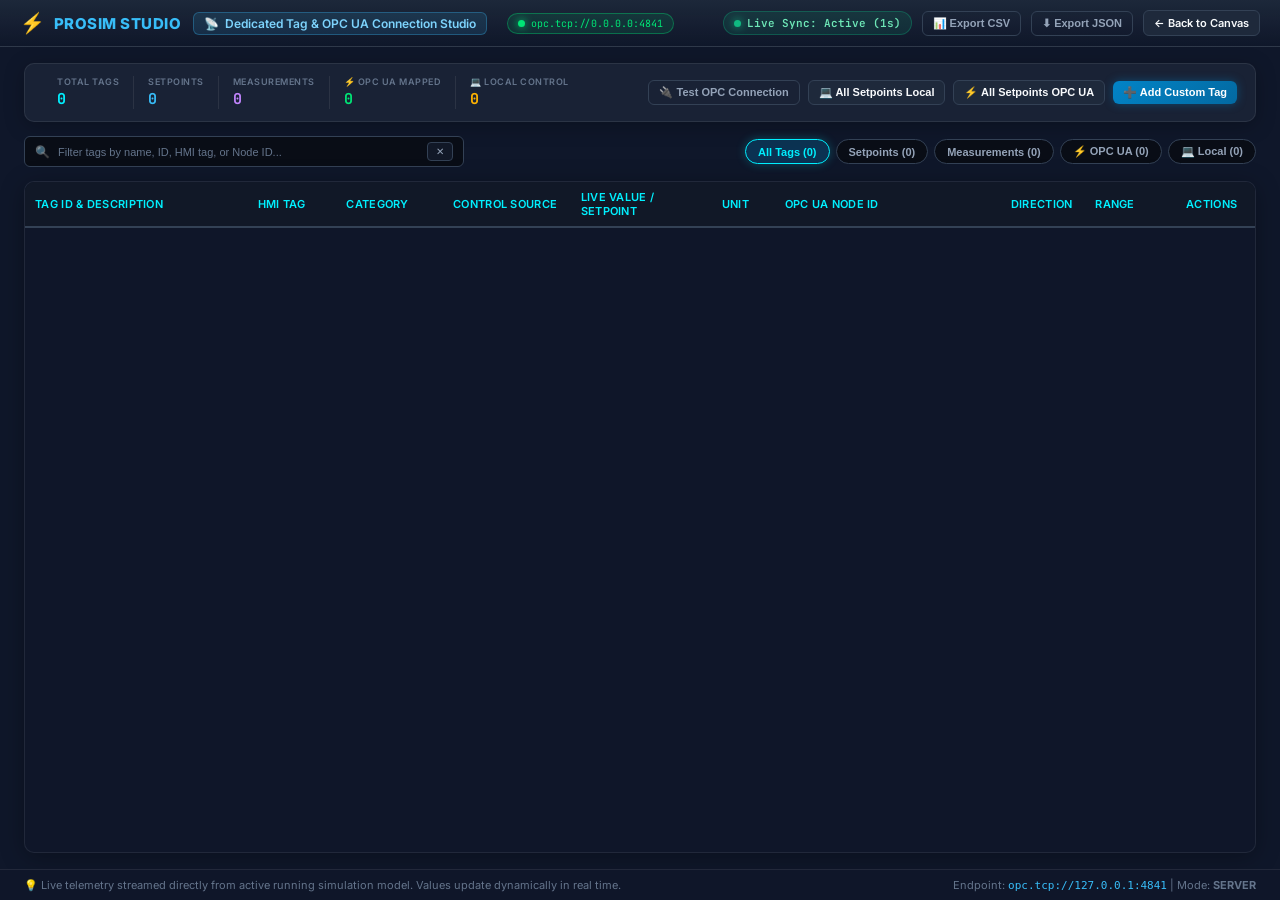
==== simulator/opc_studio.html @ 8aa6d6f8 "Add real-time telemetry sync in OPC Studio and dedicated standalone tab view" ====
<!DOCTYPE html>
<html lang="en">
<head>
  <meta charset="UTF-8">
  <meta name="viewport" content="width=device-width, initial-scale=1.0">
  <title>PROSIM STUDIO — Online Tag & OPC UA Studio</title>
  <link rel="icon" type="image/x-icon" href="favicon.ico">
  <link rel="preconnect" href="https://fonts.googleapis.com">
  <link rel="preconnect" href="https://fonts.gstatic.com" crossorigin>
  <link href="https://fonts.googleapis.com/css2?family=Inter:wght@300;400;500;600;700&family=JetBrains+Mono:wght@400;500;700&display=swap" rel="stylesheet">
  <link rel="stylesheet" href="style.css">
  <style>
    /* Standalone Studio Page Layout */
    html, body {
      margin: 0;
      padding: 0;
      width: 100%;
      height: 100%;
      background: var(--bg-main, #0F172A);
      color: var(--text-main, #E2E8F0);
      font-family: var(--font-sans, 'Inter', sans-serif);
      overflow: hidden;
      display: flex;
      flex-direction: column;
    }

    .studio-page-header {
      background: linear-gradient(180deg, rgba(30, 41, 59, 0.95), rgba(15, 23, 42, 0.9));
      backdrop-filter: blur(12px);
      border-bottom: 1px solid rgba(255, 255, 255, 0.08);
      padding: 10px 20px;
      display: flex;
      justify-content: space-between;
      align-items: center;
      flex-shrink: 0;
      z-index: 100;
    }

    .studio-brand-group {
      display: flex;
      align-items: center;
      gap: 12px;
    }

    .studio-logo {
      display: flex;
      align-items: center;
      gap: 8px;
      font-weight: 800;
      font-size: 15px;
      letter-spacing: 0.5px;
      color: #38BDF8;
    }

    .studio-title-badge {
      display: inline-flex;
      align-items: center;
      gap: 6px;
      background: rgba(56, 189, 248, 0.12);
      border: 1px solid rgba(56, 189, 248, 0.3);
      padding: 3px 10px;
      border-radius: 6px;
      font-size: 12px;
      font-weight: 600;
      color: #7DD3FC;
    }

    .studio-actions-group {
      display: flex;
      align-items: center;
      gap: 10px;
    }

    .live-indicator-pill {
      display: inline-flex;
      align-items: center;
      gap: 6px;
      background: rgba(16, 185, 129, 0.12);
      border: 1px solid rgba(16, 185, 129, 0.3);
      border-radius: 14px;
      padding: 4px 10px;
      font-size: 11px;
      color: #6EE7B7;
      font-family: var(--font-mono, monospace);
      font-weight: 600;
    }

    .live-pulse-dot {
      width: 7px;
      height: 7px;
      border-radius: 50%;
      background: #10B981;
      box-shadow: 0 0 8px #10B981;
      animation: opcDotPulse 1.8s infinite ease-in-out;
    }

    .studio-main-container {
      flex: 1;
      display: flex;
      flex-direction: column;
      padding: 16px 24px;
      gap: 14px;
      overflow: hidden;
    }

    .studio-card-strip {
      background: rgba(30, 41, 59, 0.7);
      border: 1px solid rgba(255, 255, 255, 0.08);
      border-radius: 10px;
      padding: 12px 18px;
      display: flex;
      justify-content: space-between;
      align-items: center;
      flex-wrap: wrap;
      gap: 12px;
      box-shadow: 0 4px 20px rgba(0, 0, 0, 0.25);
    }

    .studio-table-container {
      flex: 1;
      background: rgba(15, 23, 42, 0.6);
      border: 1px solid rgba(255, 255, 255, 0.08);
      border-radius: 10px;
      display: flex;
      flex-direction: column;
      overflow: hidden;
      box-shadow: 0 4px 24px rgba(0, 0, 0, 0.3);
    }

    .studio-table-scroll {
      flex: 1;
      overflow-y: auto;
      overflow-x: auto;
    }

    .studio-table-scroll table {
      width: 100%;
      border-collapse: collapse;
      text-align: left;
    }

    .studio-table-scroll th {
      position: sticky;
      top: 0;
      background: #1E293B;
      color: #94A3B8;
      font-size: 11px;
      font-weight: 600;
      text-transform: uppercase;
      letter-spacing: 0.5px;
      padding: 10px 14px;
      border-bottom: 2px solid rgba(255, 255, 255, 0.1);
      z-index: 10;
    }

    .studio-table-scroll td {
      padding: 8px 14px;
      border-bottom: 1px solid rgba(255, 255, 255, 0.05);
      font-size: 12px;
    }

    .studio-table-scroll tr:hover td {
      background: rgba(56, 189, 248, 0.04);
    }

    .studio-footer-status {
      background: rgba(15, 23, 42, 0.95);
      border-top: 1px solid rgba(255, 255, 255, 0.08);
      padding: 8px 24px;
      display: flex;
      justify-content: space-between;
      align-items: center;
      font-size: 11px;
      color: var(--text-dim, #64748B);
      flex-shrink: 0;
    }

    .btn-action-icon {
      display: inline-flex;
      align-items: center;
      gap: 5px;
      font-size: 11px;
      font-weight: 500;
      padding: 6px 12px;
      border-radius: 6px;
      cursor: pointer;
      text-decoration: none;
      transition: all 0.2s;
    }
  </style>
</head>
<body>

  <!-- TOP HEADER -->
  <header class="studio-page-header">
    <div class="studio-brand-group">
      <div class="studio-logo">
        <span style="font-size: 20px;">⚡</span> PROSIM STUDIO
      </div>
      <div class="studio-title-badge">
        <span>📡</span> Dedicated Tag &amp; OPC UA Connection Studio
      </div>
      <div class="badge-opc-status" id="opcEndpointBadge">
        <span class="status-dot-sm"></span>
        <span id="opcServerEndpointText">opc.tcp://0.0.0.0:4841</span>
      </div>
    </div>

    <div class="studio-actions-group">
      <div class="live-indicator-pill">
        <span class="live-pulse-dot"></span>
        <span id="liveSyncText">Live Sync: Active (1s)</span>
      </div>
      <button id="btnExportCsv" class="btn btn-sm btn-outline btn-action-icon" title="Export all tags and values to CSV">
        📊 Export CSV
      </button>
      <button id="btnExportJson" class="btn btn-sm btn-outline btn-action-icon" title="Export all tags configuration as JSON">
        ⬇ Export JSON
      </button>
      <a href="index.html" class="btn btn-sm btn-secondary btn-action-icon" style="color: #F8FAFC;" title="Go back to Simulation Canvas">
        ← Back to Canvas
      </a>
    </div>
  </header>

  <!-- MAIN BODY -->
  <main class="studio-main-container">
    <!-- TOP SUMMARY & QUICK CONTROLS STRIP -->
    <div class="studio-card-strip">
      <div class="tag-metrics-strip" style="flex: 1; min-width: 320px;">
        <div class="tag-metric-box">
          <span class="tm-lbl">TOTAL TAGS</span>
          <strong class="tm-val cyan" id="statTotalTags">0</strong>
        </div>
        <div class="tag-metric-box">
          <span class="tm-lbl">SETPOINTS</span>
          <strong class="tm-val blue" id="statSetpoints">0</strong>
        </div>
        <div class="tag-metric-box">
          <span class="tm-lbl">MEASUREMENTS</span>
          <strong class="tm-val purple" id="statMeasurements">0</strong>
        </div>
        <div class="tag-metric-box">
          <span class="tm-lbl">⚡ OPC UA MAPPED</span>
          <strong class="tm-val green" id="statOpcTags">0</strong>
        </div>
        <div class="tag-metric-box">
          <span class="tm-lbl">💻 LOCAL CONTROL</span>
          <strong class="tm-val amber" id="statLocalTags">0</strong>
        </div>
      </div>

      <div class="tag-topbar-actions">
        <button id="btnTestOpc" class="btn btn-sm btn-outline" title="Ping & Test OPC UA Server Availability">🔌 Test OPC Connection</button>
        <button id="btnSetAllLocal" class="btn btn-sm btn-secondary" title="Switch all setpoints to Local operator control">💻 All Setpoints Local</button>
        <button id="btnSetAllOpc" class="btn btn-sm btn-secondary" title="Switch all setpoints to external OPC UA control">⚡ All Setpoints OPC UA</button>
        <button id="btnOpenAddTag" class="btn btn-sm btn-primary" title="Define a new measurement or setpoint tag">➕ Add Custom Tag</button>
      </div>
    </div>

    <!-- SEARCH AND FILTER TOOLBAR -->
    <div class="tag-filter-toolbar">
      <div class="search-box">
        <span class="search-icon">🔍</span>
        <input type="text" id="tagSearchInput" placeholder="Filter tags by name, ID, HMI tag, or Node ID..." autocomplete="off">
        <button id="btnClearSearch" class="btn-micro" title="Clear Search">✕</button>
      </div>

      <div class="filter-tab-buttons">
        <button class="filter-pill active" data-filter="all">All Tags (<span id="cntFilterAll">0</span>)</button>
        <button class="filter-pill" data-filter="setpoint">Setpoints (<span id="cntFilterSP">0</span>)</button>
        <button class="filter-pill" data-filter="measurement">Measurements (<span id="cntFilterPV">0</span>)</button>
        <button class="filter-pill" data-filter="opc_ua">⚡ OPC UA (<span id="cntFilterOpc">0</span>)</button>
        <button class="filter-pill" data-filter="local">💻 Local (<span id="cntFilterLocal">0</span>)</button>
      </div>
    </div>

    <!-- CONNECTION NOTIFICATION / TEST RESULT BANNER -->
    <div class="opc-test-banner" id="opcTestBanner" style="display: none;">
      <span id="opcTestBannerIcon">ℹ</span>
      <span id="opcTestBannerText">Testing OPC UA Server...</span>
      <button id="btnCloseTestBanner" class="banner-close">✕</button>
    </div>

    <!-- TAGS DATA TABLE -->
    <div class="studio-table-container">
      <div class="studio-table-scroll">
        <table class="tag-grid-table">
          <thead>
            <tr>
              <th style="width: 240px;">Tag ID &amp; Description</th>
              <th style="width: 95px;">HMI Tag</th>
              <th style="width: 110px;">Category</th>
              <th style="width: 135px;">Control Source</th>
              <th style="width: 150px;">Live Value / Setpoint</th>
              <th style="width: 65px;">Unit</th>
              <th style="width: 250px;">OPC UA Node ID</th>
              <th style="width: 85px;">Direction</th>
              <th style="width: 95px;">Range</th>
              <th style="width: 80px;">Actions</th>
            </tr>
          </thead>
          <tbody id="tagGridTableBody">
            <!-- Dynamically populated rows -->
          </tbody>
        </table>
      </div>
    </div>
  </main>

  <!-- FOOTER STATUS BAR -->
  <footer class="studio-footer-status">
    <div>
      💡 <span>Live telemetry streamed directly from active running simulation model. Values update dynamically in real time.</span>
    </div>
    <div id="footerMeta">
      Endpoint: <code style="color: #38BDF8;">opc.tcp://127.0.0.1:4841</code> | Mode: <strong>SERVER</strong>
    </div>
  </footer>

  <!-- MODAL: ADD / EDIT CUSTOM TAG -->
  <div class="modal-backdrop" id="customTagModal" style="z-index: 1010;">
    <div class="modal-dialog tag-modal-dialog">
      <div class="modal-header">
        <div class="modal-title-with-badge">
          <h3 id="customTagModalTitle">➕ Add Custom Process Tag</h3>
          <span class="badge" id="customTagBadge">Dynamic Tag Definition</span>
        </div>
        <button class="modal-close" id="btnCloseCustomTagModal">×</button>
      </div>

      <div class="modal-body tag-modal-body">
        <form id="formCustomTag" onsubmit="return false;">
          <div class="cfg-form-grid">
            <div class="cfg-field">
              <label>Tag ID: *</label>
              <input type="text" id="tagEditId" placeholder="e.g. K3_TertiaryAir_T" required>
              <span class="cfg-field-hint">Unique internal identifier for the variable</span>
            </div>

            <div class="cfg-field">
              <label>Display Name / Description: *</label>
              <input type="text" id="tagEditName" placeholder="e.g. Tertiary Air Duct Temperature" required>
              <span class="cfg-field-hint">Human-readable description</span>
            </div>

            <div class="cfg-field">
              <label>HMI Tag / DCS Name:</label>
              <input type="text" id="tagEditHmi" placeholder="e.g. K3T04">
              <span class="cfg-field-hint">Industrial DCS / SCADA reference tag</span>
            </div>

            <div class="cfg-field">
              <label>Category: *</label>
              <select id="tagEditCategory">
                <option value="setpoint">🎯 Setpoint (Manipulated / RW)</option>
                <option value="measurement" selected>📊 Process Measurement (PV / RO)</option>
              </select>
            </div>

            <div class="cfg-field">
              <label>Initial Control Source: *</label>
              <select id="tagEditSource">
                <option value="opc_ua" selected>⚡ OPC UA (Server Node / External)</option>
                <option value="local">💻 Local (Internal Simulation)</option>
              </select>
            </div>

            <div class="cfg-field">
              <label>OPC UA Node ID: *</label>
              <input type="text" id="tagEditNodeId" placeholder="ns=2;s=Kiln3.Telemetry.TertiaryAir_T" required>
              <span class="cfg-field-hint">Full OPC UA Browse / Node Identifier</span>
            </div>

            <div class="cfg-field">
              <label>OPC Direction: *</label>
              <select id="tagEditDirection">
                <option value="read">READ (Optimizer reads from Simulator)</option>
                <option value="write">WRITE (Optimizer writes setpoint to Simulator)</option>
              </select>
            </div>

            <div class="cfg-field">
              <label>Engineering Unit:</label>
              <input type="text" id="tagEditUnit" placeholder="e.g. °C, t/h, mbar, %">
            </div>

            <div class="cfg-field">
              <label>Minimum Value (Min):</label>
              <input type="number" step="any" id="tagEditMin" placeholder="Optional minimum">
            </div>

            <div class="cfg-field">
              <label>Maximum Value (Max):</label>
              <input type="number" step="any" id="tagEditMax" placeholder="Optional maximum">
            </div>

            <div class="cfg-field">
              <label>Default Value:</label>
              <input type="number" step="any" id="tagEditDef" placeholder="e.g. 0.0">
            </div>
          </div>
        </form>

        <div id="customTagStatusMsg" class="cfg-status-message"></div>
      </div>

      <div class="modal-footer">
        <button id="btnCancelCustomTag" class="btn btn-secondary">Cancel</button>
        <button id="btnSaveCustomTag" class="btn btn-primary">Save Tag Definition</button>
      </div>
    </div>
  </div>

  <script src="opc_studio.js"></script>
</body>
</html>
---- simulator/style.css ----
/* =====================================================================
   KILN 3 DYNAMIC SIMULATOR — INDUSTRIAL DCS/SCADA DESIGN SYSTEM
   Curated palette, dark glassmorphism, glowing telemetry, micro-animations
   ===================================================================== */

:root {
  --bg-primary: #0A0E17;
  --bg-surface: #111827;
  --bg-surface-elevated: #1E293B;
  --bg-card: #0F172A;
  --border-subtle: #1E293B;
  --border-accent: #334155;
  --text-main: #F8FAFC;
  --text-muted: #94A3B8;
  --text-dim: #64748B;

  /* Industrial Glow Accents */
  --cyan-glow: #00F0FF;
  --cyan-subtle: rgba(0, 240, 255, 0.15);
  --green-glow: #00E676;
  --green-subtle: rgba(0, 230, 118, 0.15);
  --amber-glow: #FFB300;
  --amber-subtle: rgba(255, 179, 0, 0.15);
  --red-glow: #FF3366;
  --red-subtle: rgba(255, 51, 102, 0.15);
  --orange-glow: #FF7043;
  --purple-glow: #A855F7;

  /* Typography */
  --font-ui: 'Inter', -apple-system, BlinkMacSystemFont, sans-serif;
  --font-display: 'Outfit', sans-serif;
  --font-mono: 'JetBrains Mono', monospace;

  /* Shadows */
  --shadow-sm: 0 2px 6px rgba(0, 0, 0, 0.4);
  --shadow-md: 0 4px 16px rgba(0, 0, 0, 0.6);
  --shadow-glow-cyan: 0 0 15px rgba(0, 240, 255, 0.3);
  --shadow-glow-red: 0 0 15px rgba(255, 51, 102, 0.3);
}

* {
  box-sizing: border-box;
  margin: 0;
  padding: 0;
}

body {
  background-color: var(--bg-primary);
  color: var(--text-main);
  font-family: var(--font-ui);
  height: 100vh;
  overflow: hidden;
  display: flex;
  flex-direction: column;
}

/* ================= TOP NAVIGATION / METRICS HEADER ================= */
.top-nav {
  height: 64px;
  background: linear-gradient(180deg, #131B2E 0%, #0F172A 100%);
  border-bottom: 1px solid var(--border-accent);
  display: flex;
  align-items: center;
  justify-content: space-between;
  padding: 0 16px;
  gap: 16px;
  z-index: 100;
  box-shadow: 0 4px 20px rgba(0,0,0,0.5);
}

.nav-left {
  display: flex;
  align-items: center;
  gap: 16px;
  min-width: 280px;
}

.plant-logo {
  display: flex;
  align-items: center;
  gap: 10px;
}

.logo-icon {
  font-size: 26px;
  filter: drop-shadow(0 0 8px #FF5722);
}

.logo-text {
  display: flex;
  flex-direction: column;
}

.logo-text .brand {
  font-family: var(--font-display);
  font-size: 16px;
  font-weight: 700;
  letter-spacing: 1px;
  color: #FFF;
  text-shadow: 0 0 10px rgba(255,255,255,0.2);
}

.logo-text .subbrand {
  font-size: 10px;
  color: var(--cyan-glow);
  font-family: var(--font-mono);
}

.status-pill {
  display: flex;
  align-items: center;
  gap: 6px;
  padding: 4px 10px;
  border-radius: 999px;
  font-size: 11px;
  font-weight: 600;
  font-family: var(--font-mono);
  letter-spacing: 0.5px;
}

.status-pill.ready {
  background: rgba(56, 189, 248, 0.12);
  color: #38BDF8;
  border: 1px solid rgba(56, 189, 248, 0.35);
}

.status-pill.running {
  background: rgba(0, 230, 118, 0.15);
  color: var(--green-glow);
  border: 1px solid rgba(0, 230, 118, 0.4);
}

.status-pill.paused {
  background: rgba(255, 179, 0, 0.15);
  color: var(--amber-glow);
  border: 1px solid rgba(255, 179, 0, 0.4);
}

.status-pill.stopped {
  background: rgba(239, 68, 68, 0.15);
  color: var(--red-glow);
  border: 1px solid rgba(239, 68, 68, 0.4);
}

.status-pill.opc-pill {
  cursor: pointer;
  transition: all 0.2s ease;
  background: rgba(30, 41, 59, 0.6);
  color: #94A3B8;
  border: 1px solid #475569;
}

.status-pill.opc-pill.active {
  background: rgba(16, 185, 129, 0.15);
  color: #34D399;
  border: 1px solid rgba(16, 185, 129, 0.4);
}

.status-pill.opc-pill.standby {
  background: rgba(56, 189, 248, 0.12);
  color: #38BDF8;
  border: 1px solid rgba(56, 189, 248, 0.3);
}

.status-pill.opc-pill.offline {
  background: rgba(239, 68, 68, 0.15);
  color: #F87171;
  border: 1px solid rgba(239, 68, 68, 0.3);
}

.status-dot {
  width: 7px;
  height: 7px;
  border-radius: 50%;
  background-color: currentColor;
  box-shadow: 0 0 8px currentColor;
  animation: pulse 1.5s infinite;
}

@keyframes pulse {
  0%, 100% { opacity: 1; transform: scale(1); }
  50% { opacity: 0.4; transform: scale(0.8); }
}

/* Global KPI Ribbon */
.kpi-ribbon {
  display: flex;
  align-items: center;
  gap: 14px;
  background: rgba(15, 23, 42, 0.7);
  padding: 6px 14px;
  border-radius: 8px;
  border: 1px solid var(--border-subtle);
}

.kpi-item {
  display: flex;
  flex-direction: column;
  align-items: center;
}

.kpi-label {
  font-size: 9px;
  font-weight: 600;
  color: var(--text-dim);
  letter-spacing: 0.5px;
}

.kpi-value {
  font-family: var(--font-mono);
  font-size: 17px;
  font-weight: 700;
  color: var(--text-main);
}

.kpi-unit {
  font-size: 9px;
  color: var(--text-muted);
}

.kpi-divider {
  width: 1px;
  height: 26px;
  background: var(--border-subtle);
}

.cyan { color: var(--cyan-glow); }
.green { color: var(--green-glow); }
.amber { color: var(--amber-glow); }
.red { color: var(--red-glow); }

/* Navigation Right Controls */
.nav-right {
  display: flex;
  align-items: center;
  gap: 12px;
}

.sim-clock {
  display: flex;
  align-items: center;
  gap: 6px;
  background: #000;
  border: 1px solid var(--border-subtle);
  padding: 4px 10px;
  border-radius: 6px;
}

.clock-label {
  font-size: 10px;
  color: var(--text-dim);
}

.clock-val {
  font-family: var(--font-mono);
  font-size: 13px;
  color: var(--cyan-glow);
  font-weight: 700;
}

.speed-selector {
  display: flex;
  background: #0F172A;
  border: 1px solid var(--border-subtle);
  border-radius: 6px;
  overflow: hidden;
}

.speed-btn {
  background: transparent;
  border: none;
  color: var(--text-muted);
  padding: 5px 9px;
  font-size: 11px;
  font-weight: 600;
  cursor: pointer;
  transition: all 0.2s ease;
}

.speed-btn:hover {
  color: #FFF;
  background: rgba(255,255,255,0.05);
}

.speed-btn.active {
  background: var(--cyan-subtle);
  color: var(--cyan-glow);
  box-shadow: inset 0 0 8px rgba(0, 240, 255, 0.3);
}

.action-buttons {
  display: flex;
  gap: 6px;
}

.btn {
  padding: 6px 12px;
  border-radius: 6px;
  font-size: 12px;
  font-weight: 600;
  cursor: pointer;
  border: none;
  display: inline-flex;
  align-items: center;
  gap: 6px;
  transition: all 0.2s cubic-bezier(0.16, 1, 0.3, 1);
}

.btn:active {
  transform: scale(0.96);
}

.btn-primary {
  background: linear-gradient(135deg, #0284C7 0%, #0369A1 100%);
  color: #FFF;
  box-shadow: 0 0 10px rgba(2, 132, 199, 0.4);
}
.btn-primary:hover {
  background: linear-gradient(135deg, #0369A1 0%, #0284C7 100%);
  box-shadow: 0 0 15px rgba(2, 132, 199, 0.6);
}

.btn-secondary {
  background: var(--bg-surface-elevated);
  color: var(--text-main);
  border: 1px solid var(--border-accent);
}
.btn-secondary:hover {
  background: #334155;
}

.btn-outline {
  background: transparent;
  color: var(--text-muted);
  border: 1px solid var(--border-accent);
}
.btn-outline:hover {
  color: #FFF;
  border-color: #94A3B8;
}

.btn-accent {
  background: linear-gradient(135deg, #7C3AED 0%, #6D28D9 100%);
  color: #FFF;
  box-shadow: 0 0 10px rgba(124, 58, 237, 0.4);
}
.btn-accent:hover {
  box-shadow: 0 0 15px rgba(124, 58, 237, 0.7);
}

.btn-danger {
  background: linear-gradient(135deg, #EF4444 0%, #B91C1C 100%);
  color: #FFF;
  box-shadow: 0 0 10px rgba(239, 68, 68, 0.4);
}
.btn-danger:hover {
  background: linear-gradient(135deg, #DC2626 0%, #991B1B 100%);
  box-shadow: 0 0 15px rgba(239, 68, 68, 0.6);
}
.btn-danger.disabled, .btn-danger:disabled {
  opacity: 0.4;
  cursor: not-allowed;
  box-shadow: none;
  background: #334155;
  color: #94A3B8;
}

.btn-success {
  background: linear-gradient(135deg, #10B981 0%, #059669 100%);
  color: #FFF;
  box-shadow: 0 0 12px rgba(16, 185, 129, 0.4);
}
.btn-success:hover {
  background: linear-gradient(135deg, #059669 0%, #047857 100%);
  box-shadow: 0 0 18px rgba(16, 185, 129, 0.7);
}

.btn-glow-play {
  animation: glow-pulse 1.8s infinite alternate;
}
@keyframes glow-pulse {
  from { box-shadow: 0 0 8px rgba(16, 185, 129, 0.4); }
  to { box-shadow: 0 0 18px rgba(16, 185, 129, 0.85); }
}

/* ================= MAIN LAYOUT ================= */
.main-layout {
  display: grid;
  grid-template-columns: 1fr 460px;
  height: calc(100vh - 64px);
  overflow: hidden;
  background: #0A0E17;
}

/* ================= LEFT: SYNOPTIC SCHEMATIC ================= */
.synoptic-container {
  display: flex;
  flex-direction: column;
  border-right: 1px solid var(--border-subtle);
  background: #090D16;
  position: relative;
  overflow: hidden;
}

.synoptic-header {
  height: 42px;
  display: flex;
  align-items: center;
  justify-content: space-between;
  padding: 0 16px;
  background: rgba(15, 23, 42, 0.6);
  border-bottom: 1px solid var(--border-subtle);
}

.section-title {
  display: flex;
  align-items: center;
  gap: 10px;
}

.section-title h3 {
  font-family: var(--font-display);
  font-size: 13px;
  font-weight: 600;
  color: #E2E8F0;
  letter-spacing: 0.5px;
}

.badge {
  font-size: 10px;
  font-family: var(--font-mono);
  background: rgba(0, 240, 255, 0.1);
  color: var(--cyan-glow);
  padding: 2px 6px;
  border-radius: 4px;
  border: 1px solid rgba(0, 240, 255, 0.2);
}

.synoptic-actions {
  display: flex;
  gap: 6px;
}

.btn-micro {
  padding: 3px 8px;
  font-size: 10px;
  background: var(--bg-surface);
  border: 1px solid var(--border-accent);
  color: var(--text-muted);
  border-radius: 4px;
  cursor: pointer;
  transition: all 0.2s;
}

.btn-micro.active, .btn-micro:hover {
  background: var(--cyan-subtle);
  color: var(--cyan-glow);
  border-color: var(--cyan-glow);
}

.synoptic-canvas-wrapper {
  flex: 1;
  position: relative;
  display: flex;
  align-items: center;
  justify-content: center;
  overflow: hidden;
  padding: 4px;
}

#processSvg {
  width: 100%;
  height: 100%;
  max-height: calc(100vh - 150px);
}

/* SVG Typography & Telemetry Styling */
.svg-eq-tag {
  font-family: var(--font-display);
  font-size: 20px;
  font-weight: 700;
  fill: #FFF;
  text-anchor: middle;
}

.svg-sub-tag {
  font-family: var(--font-ui);
  font-size: 10px;
  font-weight: 600;
  fill: #94A3B8;
  text-anchor: middle;
}

.svg-label-sm {
  font-family: var(--font-ui);
  font-size: 9px;
  fill: #CBD5E1;
}

.hmi-box rect {
  stroke-width: 1.2px;
  filter: drop-shadow(0 2px 4px rgba(0,0,0,0.8));
}

.hmi-box .tag-name {
  font-family: var(--font-mono);
  font-size: 8px;
  font-weight: 500;
  fill: #94A3B8;
}

.hmi-box .tag-val {
  font-family: var(--font-mono);
  font-size: 11px;
  font-weight: 700;
  fill: #00F0FF;
}

.hmi-box .tag-val.text-red { fill: #FF5252; }
.hmi-box .tag-val.text-green { fill: #00E676; }
.hmi-box .tag-val.text-amber { fill: #FFB300; }
.hmi-box .tag-val.font-lg { font-size: 15px; }

.hmi-box .tag-unit {
  font-family: var(--font-ui);
  font-size: 7px;
  fill: #64748B;
}

/* Bottom Scenario Bar */
.scenario-bar {
  height: 44px;
  background: #0B0F19;
  border-top: 1px solid var(--border-subtle);
  display: flex;
  align-items: center;
  padding: 0 16px;
  gap: 10px;
  overflow-x: auto;
}

.bar-title {
  font-size: 10px;
  font-weight: 700;
  color: var(--text-dim);
  white-space: nowrap;
}

.btn-scenario {
  padding: 5px 10px;
  font-size: 11px;
  font-weight: 600;
  background: var(--bg-surface-elevated);
  color: #E2E8F0;
  border: 1px solid var(--border-accent);
  border-radius: 4px;
  cursor: pointer;
  white-space: nowrap;
  transition: all 0.2s;
}

.btn-scenario:hover {
  background: #334155;
  color: #FFF;
  border-color: var(--cyan-glow);
  box-shadow: 0 0 10px rgba(0, 240, 255, 0.2);
}

/* ================= RIGHT: CONTROL WORKSTATION ================= */
.control-panel {
  display: flex;
  flex-direction: column;
  background: #0E1424;
  overflow: hidden;
}

.panel-tabs {
  height: 42px;
  display: flex;
  border-bottom: 1px solid var(--border-subtle);
  background: #0F172A;
}

.tab-btn {
  flex: 1;
  background: transparent;
  border: none;
  border-bottom: 2px solid transparent;
  color: var(--text-muted);
  font-size: 11px;
  font-weight: 700;
  cursor: pointer;
  letter-spacing: 0.5px;
  transition: all 0.2s;
}

.tab-btn:hover {
  color: #FFF;
}

.tab-btn.active {
  color: var(--cyan-glow);
  border-bottom-color: var(--cyan-glow);
  background: rgba(0, 240, 255, 0.05);
}

.tab-content {
  flex: 1;
  display: none;
  overflow-y: auto;
  padding: 12px;
}

.tab-content.active {
  display: flex;
  flex-direction: column;
}

/* Controller Cards Scroll */
.controller-cards-scroll {
  display: flex;
  flex-direction: column;
  gap: 12px;
}

.ctrl-card {
  background: linear-gradient(180deg, #162032 0%, #0F172A 100%);
  border: 1px solid var(--border-accent);
  border-radius: 8px;
  padding: 12px;
  box-shadow: var(--shadow-sm);
  transition: all 0.2s ease;
}

.ctrl-card:hover {
  border-color: #475569;
}

.card-header {
  display: flex;
  justify-content: space-between;
  align-items: flex-start;
  margin-bottom: 8px;
}

.loop-id .tag {
  display: block;
  font-family: var(--font-display);
  font-size: 12px;
  font-weight: 700;
  color: #FFF;
  letter-spacing: 0.5px;
}

.loop-id .desc {
  font-size: 10px;
  color: var(--text-dim);
}

.mode-switch {
  display: flex;
  background: #0B0F19;
  border: 1px solid var(--border-subtle);
  border-radius: 4px;
  overflow: hidden;
}

.btn-mode {
  background: transparent;
  border: none;
  padding: 3px 8px;
  font-size: 10px;
  font-weight: 700;
  color: var(--text-dim);
  cursor: pointer;
  transition: all 0.2s;
}

.btn-mode.active {
  background: var(--cyan-glow);
  color: #000;
}

.pv-sp-row {
  display: grid;
  grid-template-columns: 1fr 1fr;
  gap: 8px;
  background: rgba(0, 0, 0, 0.4);
  padding: 8px 10px;
  border-radius: 6px;
  border: 1px solid rgba(255,255,255,0.04);
  margin-bottom: 8px;
}

.pv-group, .sp-group {
  display: flex;
  flex-direction: column;
}

.lbl {
  font-size: 9px;
  color: var(--text-dim);
  font-weight: 600;
}

.val {
  font-family: var(--font-mono);
  font-size: 18px;
  font-weight: 700;
  color: #FFF;
}

.sp-input {
  background: #1E293B;
  border: 1px solid #334155;
  color: var(--cyan-glow);
  font-family: var(--font-mono);
  font-size: 15px;
  font-weight: 700;
  padding: 2px 6px;
  border-radius: 4px;
  width: 90px;
  transition: all 0.2s ease;
}

.sp-input:hover {
  border-color: #64748B;
}

.sp-input:focus {
  outline: none;
  border-color: var(--cyan-glow);
  box-shadow: 0 0 12px rgba(0, 240, 255, 0.4);
  background: #0F172A;
}

.sub-variable-row {
  display: flex;
  justify-content: space-between;
  align-items: center;
  font-size: 10px;
  color: var(--text-muted);
  margin-bottom: 8px;
  padding: 0 2px;
}

.badge-sm {
  background: rgba(255,255,255,0.06);
  padding: 2px 6px;
  border-radius: 4px;
  font-family: var(--font-mono);
}

.quality-badge {
  background: rgba(0, 230, 118, 0.15);
  color: var(--green-glow);
  border: 1px solid rgba(0, 230, 118, 0.3);
  padding: 2px 6px;
  border-radius: 4px;
  font-family: var(--font-mono);
  font-weight: 700;
}

.out-row {
  display: flex;
  flex-direction: column;
  gap: 2px;
  margin-bottom: 8px;
  font-size: 10px;
  color: var(--text-muted);
}

.out-label b {
  color: var(--amber-glow);
  font-family: var(--font-mono);
}

.sub-val b {
  color: #FFF;
  font-family: var(--font-mono);
}

.slider-row {
  display: flex;
  flex-direction: column;
  gap: 4px;
}

.slider-row label {
  font-size: 9px;
  color: var(--text-dim);
}

input[type=range] {
  -webkit-appearance: none;
  width: 100%;
  background: #1E293B;
  height: 5px;
  border-radius: 3px;
  outline: none;
}

input[type=range]::-webkit-slider-thumb {
  -webkit-appearance: none;
  appearance: none;
  width: 14px;
  height: 14px;
  border-radius: 50%;
  background: var(--cyan-glow);
  cursor: pointer;
  box-shadow: 0 0 8px rgba(0, 240, 255, 0.6);
}

/* Trends Tab */
.trends-container {
  display: flex;
  flex-direction: column;
  gap: 10px;
  height: 100%;
}

.trend-channel-header {
  display: flex;
  justify-content: space-between;
  align-items: center;
}

.trend-channel-header h4 {
  font-size: 12px;
  color: #FFF;
}

.channel-toggles {
  display: flex;
  gap: 8px;
  font-size: 10px;
  font-family: var(--font-mono);
}

.c-red { color: #FF5252; }
.c-orange { color: #FF9800; }
.c-cyan { color: #00F0FF; }
.c-green { color: #00E676; }

.chart-wrapper {
  background: #000;
  border: 1px solid var(--border-accent);
  border-radius: 6px;
  padding: 6px;
  box-shadow: inset 0 0 10px rgba(0,0,0,0.8);
}

#trendCanvas {
  width: 100%;
  height: 300px;
}

.chart-footer {
  display: flex;
  justify-content: space-between;
  align-items: center;
  font-size: 10px;
  color: var(--text-dim);
}

/* Dimensions Table Tab */
.dimensions-scroll h4 {
  font-size: 13px;
  color: #FFF;
  margin-bottom: 12px;
}

.dim-table {
  width: 100%;
  border-collapse: collapse;
  font-size: 11px;
}

.dim-table th {
  background: #1E293B;
  color: var(--cyan-glow);
  text-align: left;
  padding: 6px 8px;
  font-weight: 600;
  border-bottom: 1px solid var(--border-accent);
}

.dim-table td {
  padding: 8px;
  border-bottom: 1px solid rgba(255,255,255,0.05);
  color: var(--text-muted);
  line-height: 1.4;
}

.dim-table td strong {
  color: #FFF;
}

/* ================= MODAL DIALOGS (CONFIGURATION & DIMENSIONS) ================= */
.modal-backdrop {
  position: fixed;
  top: 0;
  left: 0;
  right: 0;
  bottom: 0;
  background: rgba(0,0,0,0.8);
  backdrop-filter: blur(4px);
  display: none;
  align-items: center;
  justify-content: center;
  z-index: 1000;
}

.modal-backdrop.open {
  display: flex;
}

.modal-dialog {
  width: 720px;
  max-width: 90vw;
  background: #111827;
  border: 1px solid var(--border-accent);
  border-radius: 10px;
  padding: 20px;
  box-shadow: var(--shadow-md), 0 0 30px rgba(0, 240, 255, 0.2);
}

.modal-header {
  display: flex;
  justify-content: space-between;
  align-items: center;
  margin-bottom: 12px;
  border-bottom: 1px solid var(--border-subtle);
  padding-bottom: 10px;
}

.modal-header h3 {
  font-size: 16px;
  color: #FFF;
}

.modal-close {
  background: transparent;
  border: none;
  color: var(--text-muted);
  font-size: 24px;
  cursor: pointer;
}

.modal-close:hover {
  color: #FFF;
}

.modal-body p {
  font-size: 12px;
  color: var(--text-muted);
  margin-bottom: 12px;
}

.code-box-header {
  display: flex;
  justify-content: space-between;
  align-items: center;
  background: #1E293B;
  padding: 6px 10px;
  border-radius: 6px 6px 0 0;
  font-size: 11px;
  font-family: var(--font-mono);
  color: var(--cyan-glow);
}

/* Animations */
@keyframes flamePulsing {
  0%, 100% { opacity: 0.75; transform: scaleX(1); }
  50% { opacity: 0.95; transform: scaleX(1.05); }
}

#kilnFlameCore, #calcinerFlameCore {
  animation: flamePulsing 1s infinite alternate ease-in-out;
}

/* ================= OPC UA & OPTIMIZER TESTBED STYLES ================= */
.optimizer-scroll {
  display: flex;
  flex-direction: column;
  gap: 12px;
  overflow-y: auto;
  max-height: calc(100vh - 120px);
  padding-right: 4px;
}

.opt-card {
  background: var(--bg-card);
  border: 1px solid var(--border-accent);
  border-radius: 8px;
  padding: 12px 14px;
  box-shadow: var(--shadow-sm);
  display: flex;
  flex-direction: column;
  gap: 10px;
}

.opt-card.takeover-card {
  border-left: 4px solid var(--cyan-glow);
  background: linear-gradient(135deg, rgba(15, 23, 42, 0.9) 0%, rgba(14, 30, 48, 0.8) 100%);
}

.opt-card-header {
  display: flex;
  justify-content: space-between;
  align-items: center;
}

.opt-card-header h4 {
  font-size: 13px;
  font-weight: 600;
  color: #FFF;
}

.opt-title {
  display: flex;
  align-items: center;
  gap: 10px;
}

.opt-icon {
  font-size: 18px;
}

.opt-title .sub {
  font-size: 10px;
  color: var(--text-dim);
  display: block;
}

.opt-meta-grid {
  display: grid;
  grid-template-columns: 1fr;
  gap: 6px;
  font-size: 11px;
}

.meta-item {
  display: flex;
  justify-content: space-between;
  align-items: center;
  padding: 3px 0;
  border-bottom: 1px solid rgba(255, 255, 255, 0.04);
}

.meta-item .lbl {
  color: var(--text-muted);
}

.meta-item .val {
  font-family: var(--font-mono);
  font-size: 11px;
}

.code-str {
  color: #67E8F9;
  background: rgba(0, 240, 255, 0.08);
  padding: 2px 6px;
  border-radius: 4px;
}

.status-badge {
  font-size: 10px;
  font-weight: 700;
  padding: 3px 8px;
  border-radius: 12px;
  letter-spacing: 0.5px;
}

.status-badge.connected {
  background: rgba(0, 230, 118, 0.2);
  color: var(--green-glow);
  border: 1px solid rgba(0, 230, 118, 0.4);
  box-shadow: 0 0 8px rgba(0, 230, 118, 0.3);
}

/* Switch & Toggle */
.switch-wrapper {
  display: flex;
  align-items: center;
  gap: 10px;
}

.toggle-switch {
  position: relative;
  display: inline-block;
  width: 44px;
  height: 22px;
}

.toggle-switch input {
  opacity: 0;
  width: 0;
  height: 0;
}

.toggle-slider {
  position: absolute;
  cursor: pointer;
  top: 0;
  left: 0;
  right: 0;
  bottom: 0;
  background-color: #334155;
  transition: .3s cubic-bezier(0.4, 0, 0.2, 1);
  border-radius: 22px;
  border: 1px solid #475569;
}

.toggle-slider:before {
  position: absolute;
  content: "";
  height: 16px;
  width: 16px;
  left: 2px;
  bottom: 2px;
  background-color: white;
  transition: .3s cubic-bezier(0.4, 0, 0.2, 1);
  border-radius: 50%;
}

input:checked + .toggle-slider {
  background-color: var(--cyan-glow);
  box-shadow: 0 0 10px rgba(0, 240, 255, 0.5);
}

input:checked + .toggle-slider:before {
  transform: translateX(22px);
  background-color: #0F172A;
}

.switch-label {
  font-size: 11px;
  font-weight: 600;
  color: var(--text-muted);
}

.switch-label.active {
  color: var(--cyan-glow);
  text-shadow: 0 0 8px rgba(0, 240, 255, 0.5);
}

.opt-actions-row {
  display: flex;
  gap: 8px;
  flex-wrap: wrap;
}

/* Optimizer Commands Grid */
.opt-commands-grid {
  display: grid;
  grid-template-columns: repeat(2, 1fr);
  gap: 8px;
}

.cmd-box {
  background: #090D16;
  border: 1px solid var(--border-accent);
  border-radius: 6px;
  padding: 8px 10px;
  display: flex;
  flex-direction: column;
}

.cmd-tag {
  font-size: 9px;
  font-family: var(--font-mono);
  color: var(--text-dim);
}

.cmd-val {
  font-family: var(--font-mono);
  font-size: 16px;
  font-weight: 700;
  margin: 2px 0;
}

.cmd-unit {
  font-size: 10px;
  color: var(--text-muted);
}

.cmd-sub {
  font-size: 9px;
  color: var(--text-dim);
  margin-top: 2px;
}

/* Validation Metrics */
.val-metrics-row {
  display: grid;
  grid-template-columns: repeat(3, 1fr);
  gap: 8px;
}

.val-metric {
  background: #090D16;
  border: 1px solid var(--border-subtle);
  border-radius: 6px;
  padding: 8px;
  display: flex;
  flex-direction: column;
}

.val-metric .lbl {
  font-size: 9px;
  color: var(--text-dim);
}

.val-metric .val {
  font-family: var(--font-mono);
  font-size: 12px;
  font-weight: 700;
  margin: 3px 0;
}

.val-metric .sub {
  font-size: 8px;
  color: var(--text-dim);
}

/* OPC UA Telemetry Table */
.opc-table {
  width: 100%;
  border-collapse: collapse;
  font-size: 10px;
}

.opc-table th {
  background: #1E293B;
  color: var(--cyan-glow);
  text-align: left;
  padding: 6px 8px;
  font-weight: 600;
  border-bottom: 1px solid var(--border-accent);
}

.opc-table td {
  padding: 6px 8px;
  border-bottom: 1px solid rgba(255, 255, 255, 0.04);
  color: var(--text-muted);
}

.opc-table td code {
  color: #A5F3FC;
  font-family: var(--font-mono);
}

.opc-table td strong {
  color: #FFF;
  font-family: var(--font-mono);
}

.badge-good {
  color: var(--green-glow);
  background: rgba(0, 230, 118, 0.1);
  padding: 1px 5px;
  border-radius: 4px;
  font-size: 9px;
  font-weight: 600;
}

/* ================= CONFIGURATION MANAGER MODAL ================= */
.modal-dialog.modal-lg {
  width: 900px;
  max-width: 95vw;
}

.modal-title-with-badge {
  display: flex;
  align-items: center;
  gap: 12px;
}

.config-tabs-nav {
  display: flex;
  gap: 6px;
  border-bottom: 1px solid var(--border-accent);
  margin-bottom: 14px;
}

.config-subtab-btn {
  background: transparent;
  border: none;
  border-bottom: 2px solid transparent;
  color: var(--text-muted);
  font-size: 12px;
  font-weight: 600;
  padding: 6px 14px;
  cursor: pointer;
  transition: all 0.2s ease;
}

.config-subtab-btn:hover {
  color: #FFF;
}

.config-subtab-btn.active {
  color: var(--cyan-glow);
  border-bottom-color: var(--cyan-glow);
}

.config-subtab-pane {
  display: none;
}

.config-subtab-pane.active {
  display: block;
}

.config-grid {
  display: grid;
  grid-template-columns: repeat(2, 1fr);
  gap: 14px;
  max-height: 55vh;
  overflow-y: auto;
  padding-right: 6px;
}

.cfg-section {
  background: #090D16;
  border: 1px solid var(--border-accent);
  border-radius: 6px;
  padding: 10px 12px;
  display: flex;
  flex-direction: column;
  gap: 8px;
}

.cfg-section h5 {
  font-size: 11px;
  color: var(--cyan-glow);
  font-weight: 600;
  border-bottom: 1px solid rgba(255, 255, 255, 0.05);
  padding-bottom: 4px;
}

.cfg-field-row {
  display: flex;
  justify-content: space-between;
  align-items: center;
  gap: 8px;
}

.cfg-field-row label {
  font-size: 11px;
  color: var(--text-muted);
  flex: 1;
}

.cfg-input, .cfg-select {
  width: 120px;
  background: #111827;
  border: 1px solid var(--border-accent);
  color: #FFF;
  font-family: var(--font-mono);
  font-size: 11px;
  padding: 4px 8px;
  border-radius: 4px;
}

.cfg-input:focus, .cfg-select:focus {
  outline: none;
  border-color: var(--cyan-glow);
  box-shadow: 0 0 6px rgba(0, 240, 255, 0.3);
}

.dual-inputs {
  display: flex;
  gap: 4px;
  width: 140px;
}

.dual-inputs .cfg-input {
  width: 50%;
}

#rawConfigText {
  width: 100%;
  background: #090D16;
  border: 1px solid var(--border-accent);
  border-top: none;
  border-radius: 0 0 6px 6px;
  color: #A5F3FC;
  font-family: var(--font-mono);
  font-size: 11px;
  padding: 10px;
  line-height: 1.4;
  resize: vertical;
}

.config-modal-footer {
  display: flex;
  justify-content: space-between;
  align-items: center;
  margin-top: 14px;
  padding-top: 10px;
  border-top: 1px solid var(--border-subtle);
}

.cfg-status-message {
  font-size: 11px;
  font-weight: 500;
}

.cfg-status-message.success {
  color: var(--green-glow);
}

.cfg-status-message.error {
  color: var(--red-glow);
}

.cfg-btn-group {
  display: flex;
  gap: 8px;
}

/* ================= OPERATING MODE SWITCHER (STANDALONE VS OPC) ================= */
.sim-mode-switcher {
  display: flex;
  background: rgba(15, 23, 42, 0.9);
  border: 1px solid var(--border-accent);
  border-radius: 6px;
  padding: 2px;
  gap: 2px;
  margin-left: 6px;
}

.mode-switch-btn {
  background: transparent;
  border: none;
  color: var(--text-muted);
  font-size: 11px;
  font-weight: 600;
  padding: 4px 10px;
  border-radius: 4px;
  cursor: pointer;
  transition: all 0.2s ease;
  display: flex;
  align-items: center;
  gap: 5px;
}

.mode-switch-btn:hover {
  color: #FFF;
  background: rgba(255, 255, 255, 0.05);
}

.mode-switch-btn.active {
  background: linear-gradient(135deg, #0284C7 0%, #0369A1 100%);
  color: #FFF;
  box-shadow: 0 0 10px rgba(2, 132, 199, 0.5);
}

#btnModeStandalone.active {
  background: linear-gradient(135deg, #475569 0%, #334155 100%);
  color: #F8FAFC;
  box-shadow: 0 0 8px rgba(100, 116, 139, 0.4);
}

/* Mode Banner inside Optimizer tab */
.mode-banner {
  border-radius: 8px;
  padding: 10px 14px;
  display: flex;
  justify-content: space-between;
  align-items: center;
  transition: all 0.3s ease;
}

.mode-banner.opc-active {
  background: linear-gradient(135deg, rgba(2, 132, 199, 0.2) 0%, rgba(15, 23, 42, 0.8) 100%);
  border: 1px solid rgba(2, 132, 199, 0.4);
  box-shadow: 0 0 15px rgba(2, 132, 199, 0.15);
}

.mode-banner.standalone-active {
  background: linear-gradient(135deg, rgba(71, 85, 105, 0.25) 0%, rgba(15, 23, 42, 0.8) 100%);
  border: 1px solid rgba(148, 163, 184, 0.3);
}

.mode-banner-text {
  display: flex;
  align-items: center;
  gap: 12px;
}

.mode-banner-icon {
  font-size: 22px;
}

.mode-banner-text strong {
  font-size: 13px;
  color: #FFF;
  display: block;
}

.mode-banner-text p {
  font-size: 11px;
  color: var(--text-muted);
  margin-top: 2px;
}

/* ================= 10. TAG & OPC UA CONNECTION STUDIO ================= */
.btn-tag-studio {
  border-color: #0284C7 !important;
  color: #38BDF8 !important;
  font-weight: 600 !important;
  background: rgba(2, 132, 199, 0.1) !important;
  transition: all 0.2s ease;
}

.btn-tag-studio:hover {
  background: rgba(2, 132, 199, 0.25) !important;
  box-shadow: 0 0 12px rgba(56, 189, 248, 0.4);
  color: #FFF !important;
}

.modal-dialog.modal-xl.tag-studio-dialog {
  width: 1240px;
  max-width: 96vw;
  height: 86vh;
  max-height: 880px;
  display: flex;
  flex-direction: column;
  padding: 16px 20px;
}

.badge-opc-status {
  display: inline-flex;
  align-items: center;
  gap: 6px;
  background: rgba(0, 230, 118, 0.1);
  border: 1px solid rgba(0, 230, 118, 0.35);
  border-radius: 12px;
  padding: 3px 10px;
  font-size: 10px;
  color: var(--green-glow);
  font-family: var(--font-mono);
  margin-left: 8px;
}

.status-dot-sm {
  width: 7px;
  height: 7px;
  border-radius: 50%;
  background: var(--green-glow);
  box-shadow: 0 0 8px var(--green-glow);
  animation: opcDotPulse 2s infinite ease-in-out;
}

@keyframes opcDotPulse {
  0%, 100% { opacity: 1; transform: scale(1); }
  50% { opacity: 0.4; transform: scale(0.8); }
}

.tag-studio-body {
  flex: 1;
  display: flex;
  flex-direction: column;
  gap: 12px;
  overflow: hidden;
  padding: 6px 0;
}

.tag-studio-topbar {
  display: flex;
  justify-content: space-between;
  align-items: center;
  gap: 16px;
  background: #090D16;
  border: 1px solid var(--border-accent);
  border-radius: 8px;
  padding: 8px 14px;
}

.tag-metrics-strip {
  display: flex;
  align-items: center;
}

.tag-metric-box {
  display: flex;
  flex-direction: column;
  gap: 2px;
  padding: 0 14px;
  border-right: 1px solid rgba(255, 255, 255, 0.08);
}

.tag-metric-box:last-child {
  border-right: none;
}

.tm-lbl {
  font-size: 9px;
  color: var(--text-dim);
  font-weight: 600;
  letter-spacing: 0.5px;
}

.tm-val {
  font-size: 15px;
  font-family: var(--font-mono);
  font-weight: 700;
}

.tm-val.blue { color: #38BDF8; }
.tm-val.purple { color: #C084FC; }

.tag-topbar-actions {
  display: flex;
  align-items: center;
  gap: 8px;
}

.btn-sm {
  padding: 5px 10px !important;
  font-size: 11px !important;
  font-weight: 600 !important;
}

.tag-filter-toolbar {
  display: flex;
  justify-content: space-between;
  align-items: center;
  gap: 12px;
}

.search-box {
  display: flex;
  align-items: center;
  background: #090D16;
  border: 1px solid var(--border-accent);
  border-radius: 6px;
  padding: 5px 10px;
  gap: 8px;
  flex: 1;
  max-width: 440px;
}

.search-icon {
  font-size: 12px;
  opacity: 0.7;
}

.search-box input {
  background: transparent;
  border: none;
  color: #FFF;
  font-size: 11px;
  width: 100%;
  outline: none;
}

.search-box input::placeholder {
  color: var(--text-dim);
}

.filter-tab-buttons {
  display: flex;
  gap: 6px;
}

.filter-pill {
  background: #090D16;
  border: 1px solid var(--border-accent);
  color: var(--text-muted);
  font-size: 11px;
  font-weight: 600;
  padding: 5px 12px;
  border-radius: 20px;
  cursor: pointer;
  transition: all 0.2s ease;
}

.filter-pill:hover {
  color: #FFF;
  border-color: var(--cyan-glow);
}

.filter-pill.active {
  background: rgba(2, 132, 199, 0.25);
  color: var(--cyan-glow);
  border-color: var(--cyan-glow);
  box-shadow: 0 0 10px rgba(0, 240, 255, 0.25);
}

.opc-test-banner {
  display: flex;
  align-items: center;
  gap: 10px;
  padding: 8px 14px;
  border-radius: 6px;
  font-size: 11px;
  font-weight: 500;
  transition: all 0.3s ease;
}

.opc-test-banner.success {
  background: rgba(0, 230, 118, 0.15);
  border: 1px solid rgba(0, 230, 118, 0.4);
  color: #86EFAC;
}

.opc-test-banner.error {
  background: rgba(239, 68, 68, 0.15);
  border: 1px solid rgba(239, 68, 68, 0.4);
  color: #FCA5A5;
}

.opc-test-banner.info {
  background: rgba(2, 132, 199, 0.15);
  border: 1px solid rgba(2, 132, 199, 0.4);
  color: #7DD3FC;
}

.banner-close {
  margin-left: auto;
  background: transparent;
  border: none;
  color: inherit;
  cursor: pointer;
  font-size: 12px;
  opacity: 0.7;
}

.banner-close:hover {
  opacity: 1;
}

.tag-table-wrapper {
  flex: 1;
  overflow-y: auto;
  background: #090D16;
  border: 1px solid var(--border-accent);
  border-radius: 8px;
  box-shadow: inset 0 0 15px rgba(0, 0, 0, 0.5);
}

.tag-grid-table {
  width: 100%;
  border-collapse: collapse;
  font-size: 11px;
}

.tag-grid-table thead th {
  position: sticky;
  top: 0;
  background: #111827;
  color: var(--cyan-glow);
  text-align: left;
  padding: 8px 10px;
  font-weight: 600;
  border-bottom: 2px solid var(--border-accent);
  z-index: 10;
  letter-spacing: 0.3px;
}

.tag-grid-table tbody tr {
  border-bottom: 1px solid rgba(255, 255, 255, 0.04);
  transition: background-color 0.15s ease;
}

.tag-grid-table tbody tr:hover {
  background-color: rgba(255, 255, 255, 0.025);
}

.tag-grid-table tbody td {
  padding: 6px 10px;
  vertical-align: middle;
}

.tag-id-box {
  display: flex;
  flex-direction: column;
}

.tag-id-box strong {
  color: #FFF;
  font-family: var(--font-mono);
  font-size: 11px;
}

.tag-id-box .tag-name-desc {
  font-size: 10px;
  color: var(--text-dim);
}

.badge-cat-sp {
  background: rgba(56, 189, 248, 0.15);
  color: #38BDF8;
  border: 1px solid rgba(56, 189, 248, 0.35);
  border-radius: 4px;
  padding: 2px 6px;
  font-size: 10px;
  font-weight: 600;
  display: inline-block;
}

.badge-cat-pv {
  background: rgba(168, 85, 247, 0.15);
  color: #C084FC;
  border: 1px solid rgba(168, 85, 247, 0.35);
  border-radius: 4px;
  padding: 2px 6px;
  font-size: 10px;
  font-weight: 600;
  display: inline-block;
}

/* Source Switch Button */
.source-btn-toggle {
  display: inline-flex;
  align-items: center;
  gap: 5px;
  padding: 3px 8px;
  border-radius: 14px;
  font-size: 10px;
  font-weight: 600;
  cursor: pointer;
  border: 1px solid;
  transition: all 0.2s ease;
}

.source-btn-toggle.source-opc {
  background: rgba(0, 230, 118, 0.12);
  border-color: rgba(0, 230, 118, 0.4);
  color: #6EE7B7;
}

.source-btn-toggle.source-opc:hover {
  background: rgba(0, 230, 118, 0.22);
  box-shadow: 0 0 8px rgba(0, 230, 118, 0.3);
}

.source-btn-toggle.source-local {
  background: rgba(245, 158, 11, 0.12);
  border-color: rgba(245, 158, 11, 0.4);
  color: #FCD34D;
}

.source-btn-toggle.source-local:hover {
  background: rgba(245, 158, 11, 0.22);
  box-shadow: 0 0 8px rgba(245, 158, 11, 0.3);
}

/* Value cell displays */
.sp-edit-box {
  display: flex;
  align-items: center;
  gap: 4px;
}

.sp-edit-input {
  width: 75px;
  background: #111827;
  border: 1px solid var(--border-accent);
  color: #FCD34D;
  font-family: var(--font-mono);
  font-size: 11px;
  font-weight: 600;
  padding: 2px 6px;
  border-radius: 4px;
  text-align: right;
}

.sp-edit-input:focus {
  outline: none;
  border-color: var(--amber-glow);
  box-shadow: 0 0 6px rgba(255, 179, 0, 0.3);
}

.btn-apply-sp {
  background: #1E293B;
  border: 1px solid var(--border-accent);
  color: var(--text-muted);
  border-radius: 4px;
  font-size: 10px;
  padding: 2px 6px;
  cursor: pointer;
  transition: all 0.15s;
}

.btn-apply-sp:hover {
  background: var(--amber-glow);
  color: #000;
  border-color: var(--amber-glow);
}

.live-val-badge {
  font-family: var(--font-mono);
  font-size: 11px;
  font-weight: 700;
  color: #A5F3FC;
  display: inline-flex;
  align-items: center;
  gap: 4px;
}

.live-val-badge.opc-driven {
  color: #86EFAC;
}

.live-val-badge.val-updated {
  color: #38BDF8 !important;
  text-shadow: 0 0 10px rgba(56, 189, 248, 0.9);
  transform: scale(1.08);
  transition: all 0.15s ease-out;
}

.direction-badge {
  font-size: 9px;
  font-weight: 700;
  padding: 2px 5px;
  border-radius: 3px;
  font-family: var(--font-mono);
}

.direction-badge.read {
  background: rgba(14, 165, 233, 0.15);
  color: #38BDF8;
  border: 1px solid rgba(14, 165, 233, 0.3);
}

.direction-badge.write {
  background: rgba(234, 179, 8, 0.15);
  color: #FACC15;
  border: 1px solid rgba(234, 179, 8, 0.3);
}

.node-code {
  font-family: var(--font-mono);
  font-size: 10px;
  color: #93C5FD;
  background: rgba(30, 58, 138, 0.2);
  padding: 2px 6px;
  border-radius: 4px;
  max-width: 210px;
  overflow: hidden;
  text-overflow: ellipsis;
  white-space: nowrap;
  display: inline-block;
}

.tbl-action-btn {
  background: transparent;
  border: 1px solid transparent;
  color: var(--text-muted);
  cursor: pointer;
  padding: 2px 5px;
  border-radius: 4px;
  font-size: 11px;
  transition: all 0.15s;
}

.tbl-action-btn:hover {
  background: #1E293B;
  color: #FFF;
  border-color: var(--border-accent);
}

.tbl-action-btn.btn-del-tag:hover {
  background: rgba(239, 68, 68, 0.2);
  color: #F87171;
  border-color: rgba(239, 68, 68, 0.4);
}

.tag-studio-footer {
  display: flex;
  justify-content: space-between;
  align-items: center;
  border-top: 1px solid var(--border-subtle);
  padding-top: 10px;
  margin-top: 6px;
}

.footer-hint {
  font-size: 10px;
  color: var(--text-dim);
}

.footer-hint strong {
  color: var(--text-muted);
}

.modal-dialog.tag-modal-dialog {
  width: 600px;
  max-width: 92vw;
}

/* ==========================================================================
   VIEW SWITCHER: DCS MIMIC VS PROCESS FLOWSHEET (PFD)
   ========================================================================== */
.view-switch-group {
  display: flex;
  background: rgba(15, 23, 42, 0.85);
  border: 1px solid var(--border-accent);
  border-radius: 6px;
  padding: 2px;
  gap: 2px;
  box-shadow: 0 2px 8px rgba(0, 0, 0, 0.4);
}

.view-toggle-btn {
  background: transparent;
  border: 1px solid transparent;
  color: var(--text-muted);
  font-family: var(--font-sans);
  font-size: 11px;
  font-weight: 600;
  padding: 4px 10px;
  border-radius: 4px;
  cursor: pointer;
  transition: all 0.2s ease;
  display: flex;
  align-items: center;
  gap: 5px;
}

.view-toggle-btn:hover {
  color: #FFF;
  background: rgba(255, 255, 255, 0.05);
}

.view-toggle-btn.active {
  background: linear-gradient(135deg, rgba(0, 240, 255, 0.2) 0%, rgba(37, 99, 235, 0.3) 100%);
  border-color: var(--cyan-glow);
  color: #FFF;
  box-shadow: 0 0 10px rgba(0, 240, 255, 0.3);
  text-shadow: 0 0 6px rgba(0, 240, 255, 0.5);
}

/* ==========================================================================
   PROCESS FLOWSHEET (PFD) CANVAS & KPI BAR
   ========================================================================== */
.flowsheet-canvas-wrapper {
  position: relative;
  display: flex;
  flex-direction: column;
  flex: 1;
  width: 100%;
  height: 100%;
  background: radial-gradient(circle at 50% 30%, #0d1527 0%, #060912 100%);
  overflow: hidden;
  border-bottom: 1px solid var(--border-subtle);
}

.flowsheet-canvas-wrapper::before {
  content: "";
  position: absolute;
  top: 0; left: 0; right: 0; bottom: 0;
  background-image: 
    linear-gradient(rgba(0, 240, 255, 0.03) 1px, transparent 1px),
    linear-gradient(90deg, rgba(0, 240, 255, 0.03) 1px, transparent 1px);
  background-size: 40px 40px;
  pointer-events: none;
  z-index: 1;
}

.flowsheet-kpi-bar {
  position: relative;
  z-index: 10;
  display: flex;
  align-items: center;
  justify-content: space-between;
  padding: 6px 14px;
  background: rgba(11, 17, 33, 0.92);
  backdrop-filter: blur(8px);
  border-bottom: 1px solid var(--border-accent);
  box-shadow: 0 4px 12px rgba(0, 0, 0, 0.35);
  gap: 16px;
  flex-wrap: wrap;
}

.fs-kpi-group {
  display: flex;
  flex-direction: column;
  gap: 2px;
}

.fs-kpi-title {
  font-size: 9.5px;
  font-weight: 700;
  letter-spacing: 0.8px;
  color: var(--text-dim);
  text-transform: uppercase;
}

.fs-kpi-row {
  display: flex;
  align-items: center;
  gap: 8px;
  font-size: 11px;
  color: var(--text-muted);
}

.fs-kpi-row strong {
  font-family: var(--font-mono);
  font-weight: 600;
}

.fs-sep {
  color: rgba(255, 255, 255, 0.15);
  font-size: 9px;
}

.fs-divider {
  width: 1px;
  height: 28px;
  background: var(--border-accent);
}

.fs-actions {
  display: flex;
  gap: 6px;
  align-items: center;
}

#flowsheetSvg {
  position: relative;
  z-index: 2;
  width: 100%;
  height: 100%;
  flex: 1;
  display: block;
}

/* ==========================================================================
   STREAM PINS & PFD INTERACTIVITY
   ========================================================================== */
.pfd-unit-title {
  fill: #FFFFFF !important;
  font-family: var(--font-sans);
  font-size: 11px;
  font-weight: 700;
  letter-spacing: 0.5px;
}

.pfd-unit-sub {
  fill: #94A3B8 !important;
  font-family: var(--font-mono);
  font-size: 9px;
  font-weight: 500;
}

.pfd-unit-sub.green {
  fill: #34D399 !important;
}

.pfd-tag {
  fill: #00F0FF !important;
  font-family: var(--font-mono);
  font-size: 8px;
  font-weight: 700;
}

.stream-pin {
  cursor: pointer;
  transition: transform 0.15s cubic-bezier(0.4, 0, 0.2, 1);
}

.stream-pin:hover {
  transform: scale(1.06);
}

.stream-pin:hover .stream-pin-bg {
  stroke: var(--cyan-glow) !important;
  stroke-width: 1.8px !important;
  fill: #111D35 !important;
  filter: drop-shadow(0 0 8px rgba(0, 240, 255, 0.6));
}

.stream-pin.selected .stream-pin-bg {
  stroke: #00F0FF !important;
  stroke-width: 2.2px !important;
  fill: #0F2038 !important;
  filter: drop-shadow(0 0 12px rgba(0, 240, 255, 0.9));
}

.stream-pin.selected .stream-pin-num-bg {
  filter: drop-shadow(0 0 8px rgba(0, 240, 255, 1));
}

.stream-pin-bg {
  fill: #0B1324 !important;
  stroke: rgba(56, 189, 248, 0.6) !important;
  stroke-width: 1px !important;
}

.stream-pin-num-bg {
  fill: #0284C7 !important;
  stroke: #38BDF8 !important;
  stroke-width: 0.8px !important;
}

.stream-pin-num-bg.solid {
  fill: #D97706 !important;
  stroke: #FBBF24 !important;
}

.stream-pin-num-bg.gas {
  fill: #DC2626 !important;
  stroke: #F87171 !important;
}

.stream-pin-num-bg.air {
  fill: #0284C7 !important;
  stroke: #38BDF8 !important;
}

.stream-pin-num-bg.fuel {
  fill: #9333EA !important;
  stroke: #C084FC !important;
}

.stream-pin-num {
  fill: #FFFFFF !important;
  font-family: var(--font-mono);
  font-size: 8.5px;
  font-weight: 700;
  text-anchor: middle;
}

.stream-pin-name {
  pointer-events: none;
  font-family: var(--font-sans);
  font-size: 8.5px;
  font-weight: 600;
  fill: #F1F5F9 !important;
  text-shadow: 0 1px 2px rgba(0, 0, 0, 0.9);
}

.stream-pin-val {
  pointer-events: none;
  font-family: var(--font-mono);
  font-size: 8px;
  font-weight: 600;
  fill: #38BDF8 !important;
  text-shadow: 0 1px 2px rgba(0, 0, 0, 0.9);
}

/* ==========================================================================
   FLOATING STREAM INSPECTOR OVERLAY
   ========================================================================== */
.flowsheet-inspector-overlay {
  position: absolute;
  top: 50px;
  right: 18px;
  width: 320px;
  background: rgba(11, 19, 36, 0.95);
  backdrop-filter: blur(12px);
  border: 1px solid var(--border-accent);
  border-top: 3px solid var(--cyan-glow);
  border-radius: 8px;
  box-shadow: 0 12px 30px rgba(0, 0, 0, 0.6), 0 0 15px rgba(0, 240, 255, 0.15);
  z-index: 30;
  display: flex;
  flex-direction: column;
  transition: all 0.2s ease;
  animation: fadeInDown 0.2s cubic-bezier(0.16, 1, 0.3, 1);
}

@keyframes fadeInDown {
  from {
    opacity: 0;
    transform: translateY(-8px);
  }
  to {
    opacity: 1;
    transform: translateY(0);
  }
}

.fs-overlay-header {
  display: flex;
  align-items: center;
  justify-content: space-between;
  padding: 8px 12px;
  border-bottom: 1px solid rgba(255, 255, 255, 0.08);
  background: rgba(15, 23, 42, 0.6);
}

.fs-overlay-tag {
  display: flex;
  align-items: center;
  gap: 10px;
}

.fs-stream-circle, .fs-stream-circle-tab {
  display: flex;
  align-items: center;
  justify-content: center;
  width: 24px;
  height: 24px;
  border-radius: 50%;
  background: linear-gradient(135deg, #0284C7, #0369A1);
  color: #FFF;
  font-family: var(--font-mono);
  font-size: 11px;
  font-weight: 700;
  box-shadow: 0 0 8px rgba(2, 132, 199, 0.5);
  border: 1.5px solid rgba(255, 255, 255, 0.3);
}

.fs-overlay-tag strong {
  display: block;
  font-size: 12px;
  color: #FFF;
  font-weight: 600;
  line-height: 1.2;
}

.fs-overlay-body {
  padding: 10px 12px;
  display: flex;
  flex-direction: column;
  gap: 8px;
}

.fs-ovl-row {
  display: flex;
  gap: 6px;
  font-size: 11px;
  color: var(--text-muted);
}

.fs-ovl-row .val {
  color: #93C5FD;
  font-weight: 500;
}

.fs-ovl-grid {
  display: grid;
  grid-template-columns: 1fr 1fr;
  gap: 6px;
}

.fs-ovl-cell {
  background: rgba(15, 23, 42, 0.7);
  border: 1px solid rgba(255, 255, 255, 0.06);
  border-radius: 6px;
  padding: 6px 8px;
  display: flex;
  flex-direction: column;
}

.fs-ovl-cell .lbl {
  font-size: 9px;
  font-weight: 600;
  color: var(--text-dim);
  text-transform: uppercase;
  letter-spacing: 0.5px;
}

.fs-ovl-cell .val {
  font-size: 13px;
  font-weight: 700;
  font-family: var(--font-mono);
  line-height: 1.2;
  margin-top: 2px;
}

.fs-ovl-cell .sub {
  font-size: 9.5px;
  color: var(--text-dim);
  font-family: var(--font-mono);
}

.fs-ovl-assay {
  background: rgba(15, 23, 42, 0.5);
  border: 1px solid rgba(255, 255, 255, 0.05);
  border-radius: 6px;
  padding: 6px 8px;
}

.fs-ovl-assay .lbl {
  font-size: 9.5px;
  font-weight: 600;
  color: var(--text-muted);
  display: block;
  margin-bottom: 2px;
}

.fs-ovl-assay p {
  font-size: 10px;
  color: #CBD5E1;
  font-family: var(--font-mono);
  line-height: 1.4;
  margin: 0;
}

.btn-micro-close {
  background: transparent;
  border: none;
  color: var(--text-muted);
  cursor: pointer;
  font-size: 13px;
  padding: 2px 6px;
  border-radius: 4px;
}

.btn-micro-close:hover {
  background: rgba(255, 255, 255, 0.1);
  color: #FFF;
}

/* ==========================================================================
   SIDEBAR TAB: FLOWSHEET & 25 PROCESS STREAMS
   ========================================================================== */
.fs-audit-grid {
  display: grid;
  grid-template-columns: repeat(3, 1fr);
  gap: 8px;
}

.fs-audit-box {
  background: rgba(15, 23, 42, 0.6);
  border: 1px solid var(--border-accent);
  border-radius: 6px;
  padding: 8px 10px;
  display: flex;
  flex-direction: column;
}

.fs-audit-box .lbl {
  font-size: 9.5px;
  color: var(--text-dim);
  text-transform: uppercase;
  letter-spacing: 0.5px;
}

.fs-audit-box .val {
  font-size: 13px;
  font-weight: 700;
  font-family: var(--font-mono);
  margin-top: 2px;
}

.fs-audit-box .sub {
  font-size: 9.5px;
  color: var(--text-dim);
}

.fs-inspector-card {
  border-color: rgba(0, 240, 255, 0.3);
}

.fs-tab-props-grid {
  display: grid;
  grid-template-columns: repeat(2, 1fr);
  gap: 8px;
}

.fs-prop-item {
  background: rgba(15, 23, 42, 0.6);
  border: 1px solid var(--border-accent);
  border-radius: 6px;
  padding: 6px 10px;
  display: flex;
  flex-direction: column;
}

.fs-prop-item .lbl {
  font-size: 9.5px;
  color: var(--text-dim);
  text-transform: uppercase;
}

.fs-prop-item .val {
  font-size: 13px;
  font-family: var(--font-mono);
  font-weight: 700;
  margin-top: 2px;
}

.fs-prop-item .sub {
  font-size: 9.5px;
  color: var(--text-dim);
  font-family: var(--font-mono);
}

.fs-tab-assay-box {
  margin-top: 8px;
  background: rgba(15, 23, 42, 0.5);
  border: 1px solid var(--border-accent);
  border-radius: 6px;
  padding: 6px 10px;
}

.fs-tab-assay-box .lbl {
  font-size: 9.5px;
  color: var(--text-muted);
  font-weight: 600;
  display: block;
  margin-bottom: 3px;
}

.fs-tab-assay-box .assay-text {
  font-size: 10.5px;
  color: #A5F3FC;
  font-family: var(--font-mono);
  line-height: 1.4;
}

/* 25-Stream Interactive Table */
.fs-table-controls {
  display: flex;
  flex-direction: column;
  gap: 8px;
  margin-bottom: 8px;
}

.fs-search-box {
  width: 100%;
}

.fs-phase-filters {
  display: flex;
  gap: 4px;
  flex-wrap: wrap;
}

.fs-table-wrapper {
  max-height: 380px;
  overflow-y: auto;
  border: 1px solid var(--border-accent);
  border-radius: 6px;
}

.fs-streams-table {
  width: 100%;
  border-collapse: collapse;
  font-size: 11px;
}

.fs-streams-table th {
  background: #0D1528;
  color: var(--text-muted);
  padding: 6px 8px;
  font-size: 9.5px;
  font-weight: 700;
  text-transform: uppercase;
  letter-spacing: 0.5px;
  position: sticky;
  top: 0;
  z-index: 5;
  border-bottom: 1px solid var(--border-accent);
}

.fs-streams-table td {
  padding: 6px 8px;
  border-bottom: 1px solid rgba(255, 255, 255, 0.04);
  color: #CBD5E1;
}

.fs-streams-table tr {
  cursor: pointer;
  transition: background 0.15s;
}

.fs-streams-table tr:hover {
  background: rgba(0, 240, 255, 0.08);
}

.fs-streams-table tr.active-stream-row {
  background: rgba(0, 240, 255, 0.15) !important;
  border-left: 3px solid var(--cyan-glow);
}

.stream-num-badge {
  display: inline-flex;
  align-items: center;
  justify-content: center;
  width: 20px;
  height: 20px;
  border-radius: 50%;
  font-family: var(--font-mono);
  font-weight: 700;
  font-size: 10px;
  background: #1E293B;
  color: #93C5FD;
  border: 1px solid var(--border-accent);
}

/* Phase Badges */
.phase-badge {
  display: inline-block;
  padding: 1px 5px;
  border-radius: 3px;
  font-size: 9px;
  font-weight: 700;
  font-family: var(--font-mono);
  text-transform: uppercase;
}

.phase-solid {
  background: rgba(245, 158, 11, 0.18);
  color: #FBBF24;
  border: 1px solid rgba(245, 158, 11, 0.4);
}

.phase-gas {
  background: rgba(239, 68, 68, 0.18);
  color: #F87171;
  border: 1px solid rgba(239, 68, 68, 0.4);
}

.phase-air {
  background: rgba(56, 189, 248, 0.18);
  color: #38BDF8;
  border: 1px solid rgba(56, 189, 248, 0.4);
}

.phase-fuel {
  background: rgba(168, 85, 247, 0.18);
  color: #C084FC;
  border: 1px solid rgba(168, 85, 247, 0.4);
}

/* ==========================================================================
   14. MODULAR FLOWSHEET BUILDER & CAD WORKSPACE
   ========================================================================== */

.flowsheet-builder-wrapper {
  display: flex;
  flex-direction: column;
  width: 100%;
  height: 100%;
  min-height: 780px;
  background: #0B0F19;
  border-radius: 8px;
  overflow: hidden;
  border: 1px solid var(--border-accent);
  position: relative;
}

.flowsheet-builder-wrapper.full-screen-app {
  height: calc(100vh - 74px);
  min-height: unset;
  border-radius: 0;
  border: none;
  background: #070B14;
}

/* ================= TWO-TIER STUDIO CONTROL HEADER ================= */
.prosim-header {
  height: 74px;
  min-height: 74px;
  flex-shrink: 0;
  padding: 0;
  margin: 0;
  display: flex;
  flex-direction: column;
  background: #0B0F19;
  border-bottom: 1px solid rgba(51, 65, 85, 0.7);
  box-shadow: 0 4px 16px rgba(0,0,0,0.4);
  z-index: 100;
  user-select: none;
  overflow: hidden;
}

.header-tier {
  display: flex;
  align-items: center;
  justify-content: space-between;
  padding: 0 14px;
  gap: 12px;
  width: 100%;
  box-sizing: border-box;
}

.tier-top {
  height: 36px;
  min-height: 36px;
  background: linear-gradient(180deg, #131B2E 0%, #0F172A 100%);
  border-bottom: 1px solid rgba(255, 255, 255, 0.05);
}

.tier-bottom {
  height: 38px;
  min-height: 38px;
  background: rgba(11, 15, 25, 0.98);
}

.tier-left,
.tier-right {
  display: flex;
  align-items: center;
  gap: 8px;
  flex-shrink: 0;
}

.tier-divider {
  width: 1px;
  height: 18px;
  background: rgba(255, 255, 255, 0.1);
  margin: 0 4px;
}

.hdr-btn {
  background: #1E293B;
  color: #E2E8F0;
  border: 1px solid #475569;
  border-radius: 4px;
  padding: 4px 10px;
  font-size: 11px;
  font-weight: 600;
  cursor: pointer;
  display: inline-flex;
  align-items: center;
  gap: 5px;
  transition: all 0.15s ease;
  white-space: nowrap;
}

.hdr-btn:hover {
  background: #334155;
  border-color: #64748B;
  color: #FFFFFF;
}

.hdr-btn.btn-sim-run {
  background: linear-gradient(135deg, #059669, #047857);
  border-color: #34D399;
  color: #FFFFFF;
}

.hdr-btn.btn-sim-run:hover {
  background: linear-gradient(135deg, #047857, #065F46);
  box-shadow: 0 0 8px rgba(52, 211, 153, 0.4);
}

.hdr-btn.btn-amber {
  background: linear-gradient(135deg, #D97706, #B45309);
  border-color: #FBBF24;
  color: #FFFFFF;
}

.hdr-btn.btn-amber:hover {
  background: linear-gradient(135deg, #B45309, #92400E);
  box-shadow: 0 0 8px rgba(251, 191, 36, 0.4);
}

.hdr-btn.btn-sim-solve {
  background: linear-gradient(135deg, #0284C7, #0369A1);
  border-color: #38BDF8;
  color: #FFFFFF;
}

.hdr-btn.btn-sim-solve:hover {
  background: linear-gradient(135deg, #0369A1, #075985);
  box-shadow: 0 0 8px rgba(56, 189, 248, 0.4);
}

.hdr-btn.btn-sim-reset {
  background: #1E293B;
  border-color: #64748B;
  color: #CBD5E1;
}

.hdr-btn.btn-sim-reset:hover {
  background: #334155;
  color: #FFFFFF;
}

.hdr-btn.btn-opc {
  background: linear-gradient(135deg, #1E1B4B, #312E81) !important;
  border-color: #6366F1 !important;
  color: #E0E7FF !important;
}

.hdr-btn.btn-opc:hover {
  background: linear-gradient(135deg, #312E81, #3730A3) !important;
  box-shadow: 0 0 10px rgba(99, 102, 241, 0.4) !important;
}

.hdr-btn.btn-tag-studio {
  background: linear-gradient(135deg, #0F172A, #1E293B) !important;
  border-color: #38BDF8 !important;
  color: #38BDF8 !important;
}

.hdr-btn.btn-tag-studio:hover {
  background: #1E293B !important;
  box-shadow: 0 0 8px rgba(56, 189, 248, 0.3) !important;
}

.hdr-btn.btn-fs-toggle {
  background: #1E293B;
  color: #F1F5F9;
  border: 1px solid #475569;
  cursor: pointer;
}

.hdr-btn.btn-fs-toggle:hover {
  background: #334155;
  color: #38BDF8;
  border-color: #38BDF8;
}

.hdr-btn.btn-fs-toggle.active {
  background: #0284C7;
  color: #FFF;
  border-color: #38BDF8;
  box-shadow: 0 0 10px rgba(56, 189, 248, 0.4);
}

/* Edge-to-Edge CSS Fullscreen Fallback */
body.app-fullscreen,
html.app-fullscreen {
  position: fixed !important;
  top: 0 !important;
  left: 0 !important;
  width: 100vw !important;
  height: 100vh !important;
  max-width: 100vw !important;
  max-height: 100vh !important;
  z-index: 999999 !important;
  margin: 0 !important;
  padding: 0 !important;
  overflow: hidden !important;
  display: flex !important;
  flex-direction: column !important;
}

.select-wrapper {
  display: flex;
  align-items: center;
  gap: 4px;
  background: #1E293B;
  border: 1px solid #475569;
  border-radius: 4px;
  padding: 0 6px;
}

.select-icon {
  font-size: 11px;
}

.hdr-select {
  background: transparent;
  color: #E2E8F0;
  border: none;
  font-size: 11px;
  font-weight: 500;
  padding: 4px 0;
  cursor: pointer;
  outline: none;
  max-width: 220px;
}

.hdr-select option {
  background: #0F172A;
  color: #E2E8F0;
}

.sim-actions-group,
.flowsheet-select-group,
.file-actions-group,
.builder-kpi-ribbon {
  display: flex;
  align-items: center;
  gap: 6px;
}

/* Top Builder Toolbar */
.builder-toolbar {
  display: flex;
  align-items: center;
  justify-content: space-between;
  padding: 8px 12px;
  background: rgba(15, 23, 42, 0.95);
  backdrop-filter: blur(8px);
  border-bottom: 1px solid #334155;
  gap: 10px;
  flex-wrap: wrap;
  z-index: 10;
}

.builder-toolbar-left,
.builder-toolbar-right {
  display: flex;
  align-items: center;
  gap: 8px;
  flex-wrap: wrap;
}

.builder-toolbar select {
  background: #1E293B;
  color: #E2E8F0;
  border: 1px solid #475569;
  border-radius: 4px;
  padding: 5px 8px;
  font-size: 11.5px;
  font-weight: 500;
  cursor: pointer;
  outline: none;
}

.builder-toolbar select:focus {
  border-color: #38BDF8;
  box-shadow: 0 0 0 2px rgba(56, 189, 248, 0.2);
}

.builder-toolbar-btn {
  background: #1E293B;
  color: #E2E8F0;
  border: 1px solid #475569;
  border-radius: 4px;
  padding: 5px 10px;
  font-size: 11.5px;
  font-weight: 600;
  cursor: pointer;
  display: inline-flex;
  align-items: center;
  gap: 5px;
  transition: all 0.15s ease;
}

.builder-toolbar-btn:hover {
  background: #334155;
  border-color: #64748B;
  color: #FFFFFF;
}

.builder-toolbar-btn.btn-accent {
  background: linear-gradient(135deg, #0284C7, #0369A1);
  border-color: #38BDF8;
  color: #FFFFFF;
}

.builder-toolbar-btn.btn-accent:hover {
  background: linear-gradient(135deg, #0369A1, #075985);
  box-shadow: 0 0 8px rgba(56, 189, 248, 0.4);
}

.builder-toolbar-btn.btn-success {
  background: linear-gradient(135deg, #059669, #047857);
  border-color: #34D399;
  color: #FFFFFF;
}

.builder-toolbar-btn.btn-success:hover {
  background: linear-gradient(135deg, #047857, #065F46);
  box-shadow: 0 0 8px rgba(52, 211, 153, 0.4);
}

.builder-toolbar-btn.btn-amber {
  background: linear-gradient(135deg, #D97706, #B45309);
  border-color: #FBBF24;
  color: #FFFFFF;
}

.builder-toolbar-btn.btn-amber:hover {
  background: linear-gradient(135deg, #B45309, #92400E);
  box-shadow: 0 0 8px rgba(251, 191, 36, 0.4);
}

/* Live Builder KPI Metric Pills */
.builder-kpi-pill {
  display: flex;
  align-items: center;
  gap: 6px;
  background: #111827;
  border: 1px solid #334155;
  border-radius: 4px;
  padding: 4px 8px;
  font-size: 11px;
}

.builder-kpi-pill .lbl {
  color: #94A3B8;
  font-size: 10px;
  font-weight: 600;
  text-transform: uppercase;
}

.builder-kpi-pill .val {
  font-family: var(--font-mono);
  font-weight: 700;
}

/* Main Flowsheet Builder Full-Screen App Wrapper */
.flowsheet-builder-wrapper {
  display: flex;
  flex-direction: column;
  flex: 1;
  min-height: 0;
  overflow: hidden;
  position: relative;
}

/* 3-Panel Main Layout */
.builder-workspace {
  display: flex;
  flex: 1;
  min-height: 0;
  position: relative;
  overflow: hidden;
  height: 100%;
}

.panel-collapse-btn {
  background: rgba(30, 41, 59, 0.8) !important;
  border: 1px solid rgba(255, 255, 255, 0.2) !important;
  color: #38BDF8 !important;
  font-size: 13px !important;
  font-weight: 700 !important;
  cursor: pointer !important;
  padding: 4px 8px !important;
  border-radius: 4px !important;
  transition: all 0.15s !important;
  z-index: 10 !important;
  display: inline-flex !important;
  align-items: center !important;
  justify-content: center !important;
  min-width: 28px !important;
  height: 28px !important;
}

.panel-collapse-btn:hover {
  background: #0284C7 !important;
  color: #FFFFFF !important;
  border-color: #38BDF8 !important;
  transform: scale(1.08) !important;
}

.palette-header {
  padding: 8px 10px;
  border-bottom: 1px solid #334155;
  background: rgba(30, 41, 59, 0.5);
  display: flex;
  align-items: center;
  justify-content: space-between;
}

.palette-header-title {
  display: flex;
  flex-direction: column;
}

.palette-subtitle {
  font-size: 9.5px;
  color: #64748B;
  font-weight: 500;
}

.palette-search-wrapper {
  padding: 8px 10px;
  border-bottom: 1px solid #1E293B;
}

/* Left: Component Palette */
.builder-palette {
  width: 280px;
  min-width: 280px;
  background: rgba(15, 23, 42, 0.98);
  border-right: 1px solid #334155;
  display: flex;
  flex-direction: column;
  overflow: hidden;
  z-index: 5;
  transition: width 0.2s ease, min-width 0.2s ease, flex 0.2s ease;
}

#builderPalette.collapsed,
.builder-palette.collapsed {
  width: 44px !important;
  min-width: 44px !important;
  max-width: 44px !important;
  flex: 0 0 44px !important;
  overflow: hidden !important;
}

#builderPalette.collapsed .palette-header,
.builder-palette.collapsed .palette-header {
  padding: 8px 4px !important;
  justify-content: center !important;
}

#builderPalette.collapsed .palette-header-title,
.builder-palette.collapsed .palette-header-title,
#builderPalette.collapsed .palette-accordion-section,
.builder-palette.collapsed .palette-accordion-section,
#builderPalette.collapsed .palette-search-wrapper,
.builder-palette.collapsed .palette-search-wrapper {
  display: none !important;
}

#builderPalette.collapsed #btnTogglePalette,
.builder-palette.collapsed #btnTogglePalette {
  margin: 0 auto !important;
  display: inline-flex !important;
}

/* Sidebar Accordion Sections */
.palette-accordion-section {
  display: flex;
  flex-direction: column;
  min-height: 0;
  border-bottom: 1px solid #1E293B;
  transition: flex 0.2s ease, max-height 0.2s ease;
  overflow: hidden;
}

#accSectionFlowsheets {
  flex: 0 1 45%;
  max-height: 48%;
  min-height: 38px;
  display: flex;
  flex-direction: column;
}

#accSectionComponents {
  flex: 1 1 55%;
  min-height: 120px;
  display: flex;
  flex-direction: column;
}

/* Collapsed state */
#accSectionFlowsheets.collapsed {
  flex: 0 0 38px !important;
  max-height: 38px !important;
  min-height: 38px !important;
}

#accSectionComponents.collapsed {
  flex: 0 0 38px !important;
  max-height: 38px !important;
  min-height: 38px !important;
}

#accSectionFlowsheets.collapsed + #accSectionComponents {
  flex: 1 1 auto;
  max-height: calc(100% - 38px);
}

.palette-accordion-header {
  display: flex;
  align-items: center;
  justify-content: space-between;
  padding: 8px 12px;
  background: #111C2E;
  cursor: pointer;
  user-select: none;
  border-top: 1px solid rgba(255, 255, 255, 0.05);
  transition: background 0.15s ease, border-color 0.15s ease;
  flex-shrink: 0;
  height: 38px;
  box-sizing: border-box;
}

.palette-accordion-header:hover {
  background: #1B2942;
  border-color: rgba(56, 189, 248, 0.3);
}

.palette-accordion-header * {
  pointer-events: none;
}

.accordion-header-left {
  display: flex;
  align-items: center;
  gap: 8px;
}

.accordion-toggle-arrow {
  font-size: 11px;
  color: #38BDF8;
  width: 14px;
  display: inline-block;
  text-align: center;
  font-weight: 700;
  user-select: none;
}

.palette-accordion-section.collapsed .palette-accordion-body {
  display: none !important;
}

.accordion-title {
  font-size: 11px;
  font-weight: 700;
  color: #E2E8F0;
  text-transform: uppercase;
  letter-spacing: 0.5px;
}

.accordion-badge {
  font-size: 9.5px;
  padding: 1px 6px;
  background: rgba(56, 189, 248, 0.15);
  border: 1px solid rgba(56, 189, 248, 0.3);
  color: #38BDF8;
  border-radius: 10px;
  font-family: var(--font-mono);
  font-weight: 600;
}

.palette-accordion-body {
  display: flex;
  flex-direction: column;
  flex: 1 1 auto;
  min-height: 0;
  overflow: hidden;
}

/* Flowsheets Section Toolbar & Items */
.flowsheet-actions-row {
  display: grid;
  grid-template-columns: repeat(5, 1fr);
  gap: 3px;
  padding: 6px 6px;
  background: #0B1120;
  border-bottom: 1px solid #1E293B;
  flex-shrink: 0;
}

.fs-act-btn {
  background: #1E293B;
  border: 1px solid #334155;
  color: #E2E8F0;
  font-size: 9.5px;
  font-weight: 600;
  padding: 4px 1px;
  border-radius: 4px;
  cursor: pointer;
  text-align: center;
  transition: all 0.15s ease;
  white-space: nowrap;
}

.fs-act-btn:hover {
  background: #273549;
  border-color: #38BDF8;
  color: #38BDF8;
}

.grid-snap-bar {
  display: flex;
  align-items: center;
  justify-content: space-between;
  padding: 5px 10px;
  background: rgba(15, 23, 42, 0.7);
  border-bottom: 1px solid rgba(255, 255, 255, 0.05);
  font-size: 10px;
  color: #94A3B8;
  flex-shrink: 0;
}

.grid-snap-label {
  display: flex;
  align-items: center;
  gap: 5px;
  cursor: pointer;
  user-select: none;
}

.grid-snap-status {
  font-size: 9px;
  color: #10B981;
  font-weight: 700;
}

/* Flowsheet Category Sub-tabs */
.flowsheet-subtabs-row {
  display: flex;
  background: #090E17;
  border-bottom: 1px solid #1E293B;
  padding: 4px 6px;
  gap: 4px;
  flex-shrink: 0;
}

.fs-subtab-btn {
  flex: 1;
  background: transparent;
  border: 1px solid transparent;
  color: #94A3B8;
  font-size: 9.5px;
  font-weight: 600;
  padding: 3px 4px;
  border-radius: 4px;
  cursor: pointer;
  text-align: center;
  transition: all 0.15s ease;
  white-space: nowrap;
}

.fs-subtab-btn:hover {
  background: rgba(30, 41, 59, 0.7);
  color: #E2E8F0;
}

.fs-subtab-btn.active {
  background: #1E293B;
  border-color: #38BDF8;
  color: #38BDF8;
  font-weight: 700;
}

/* Palette Cross-Expansion States */
#builderPalette.flow-collapsed #accSectionFlowsheets {
  flex: 0 0 38px !important;
  max-height: 38px !important;
  min-height: 38px !important;
}

#builderPalette.flow-collapsed #accSectionComponents {
  flex: 1 1 auto !important;
  max-height: calc(100% - 38px) !important;
}

#builderPalette.comp-collapsed #accSectionComponents {
  flex: 0 0 38px !important;
  max-height: 38px !important;
  min-height: 38px !important;
}

#builderPalette.comp-collapsed #accSectionFlowsheets {
  flex: 1 1 auto !important;
  max-height: calc(100% - 38px) !important;
}

.flowsheets-list-scroll {
  flex: 1 1 auto;
  min-height: 60px;
  overflow-y: auto;
  overflow-x: hidden;
  padding: 6px 8px;
  display: flex;
  flex-direction: column;
  gap: 5px;
}

.flowsheet-item-card {
  display: flex;
  align-items: center;
  justify-content: space-between;
  background: #162032;
  border: 1px solid #283548;
  border-radius: 6px;
  padding: 6px 8px;
  cursor: pointer;
  transition: all 0.15s ease;
}

.flowsheet-item-card:hover {
  background: #1E293B;
  border-color: #38BDF8;
  transform: translateX(2px);
}

.flowsheet-item-card.active {
  background: rgba(56, 189, 248, 0.12);
  border-color: #38BDF8;
  box-shadow: 0 0 8px rgba(56, 189, 248, 0.2);
}

.fs-card-left {
  display: flex;
  flex-direction: column;
  gap: 2px;
  overflow: hidden;
  max-width: 200px;
}

.fs-card-name {
  font-size: 11px;
  font-weight: 600;
  color: #F1F5F9;
  white-space: nowrap;
  overflow: hidden;
  text-overflow: ellipsis;
}

.fs-card-meta {
  font-size: 9px;
  color: #94A3B8;
  display: flex;
  align-items: center;
  gap: 6px;
}

.fs-card-type-badge {
  font-size: 8px;
  padding: 1px 4px;
  border-radius: 3px;
  font-weight: 700;
  text-transform: uppercase;
}

.fs-badge-template {
  background: rgba(16, 185, 129, 0.15);
  color: #34D399;
  border: 1px solid rgba(16, 185, 129, 0.3);
}

.fs-badge-custom {
  background: rgba(245, 158, 11, 0.15);
  color: #FBBF24;
  border: 1px solid rgba(245, 158, 11, 0.3);
}

.fs-card-actions {
  display: flex;
  align-items: center;
  gap: 4px;
}

.fs-card-btn {
  background: rgba(239, 68, 68, 0.12);
  border: 1px solid rgba(239, 68, 68, 0.3);
  color: #F87171;
  font-size: 11px;
  cursor: pointer;
  padding: 3px 6px;
  border-radius: 4px;
  transition: all 0.15s ease;
  display: inline-flex;
  align-items: center;
  justify-content: center;
  line-height: 1;
}

.fs-card-btn:hover {
  color: #FFFFFF;
  background: #EF4444;
  border-color: #EF4444;
  box-shadow: 0 0 6px rgba(239, 68, 68, 0.5);
  transform: scale(1.08);
}

.builder-inspector.collapsed {
  width: 44px !important;
  min-width: 44px !important;
}

.builder-inspector.collapsed .inspector-body,
.builder-inspector.collapsed #builderInspectorTitle {
  display: none !important;
}

.palette-header h4 {
  font-size: 11.5px;
  font-weight: 700;
  color: #38BDF8;
  text-transform: uppercase;
  letter-spacing: 0.5px;
  margin: 0 0 6px 0;
  display: flex;
  align-items: center;
  gap: 6px;
}

.palette-search {
  width: 100%;
  background: #0F172A;
  border: 1px solid #334155;
  border-radius: 4px;
  padding: 5px 8px;
  color: #E2E8F0;
  font-size: 11px;
  outline: none;
}

.palette-search:focus {
  border-color: #38BDF8;
}

.palette-items-scroll {
  flex: 1;
  overflow-y: auto;
  padding: 8px;
}

.palette-category {
  margin-bottom: 12px;
}

.palette-category-title {
  font-size: 10px;
  font-weight: 700;
  color: #94A3B8;
  text-transform: uppercase;
  letter-spacing: 0.5px;
  padding: 4px 6px;
  margin-bottom: 4px;
  border-bottom: 1px dashed rgba(71, 85, 105, 0.5);
  display: flex;
  justify-content: space-between;
}

.palette-category-title .count {
  color: #64748B;
  font-family: var(--font-mono);
}

.palette-block-card {
  display: flex;
  align-items: center;
  justify-content: space-between;
  background: #1E293B;
  border: 1px solid #334155;
  border-radius: 6px;
  padding: 6px 8px;
  margin-bottom: 5px;
  cursor: grab;
  user-select: none;
  transition: all 0.15s ease;
}

.palette-block-card:hover {
  background: #273549;
  border-color: #38BDF8;
  transform: translateX(2px);
  box-shadow: 0 2px 6px rgba(0, 0, 0, 0.3);
}

.palette-block-card:active {
  cursor: grabbing;
}

.palette-card-left {
  display: flex;
  align-items: center;
  gap: 8px;
  overflow: hidden;
}

.palette-card-icon {
  width: 24px;
  height: 24px;
  border-radius: 4px;
  background: rgba(56, 189, 248, 0.12);
  color: #38BDF8;
  display: flex;
  align-items: center;
  justify-content: center;
  font-size: 13px;
  flex-shrink: 0;
}

.palette-card-name {
  font-size: 11px;
  font-weight: 600;
  color: #E2E8F0;
  white-space: nowrap;
  overflow: hidden;
  text-overflow: ellipsis;
}

.palette-card-badge {
  font-size: 9px;
  background: #0F172A;
  color: #94A3B8;
  border: 1px solid #334155;
  border-radius: 3px;
  padding: 1px 4px;
  font-family: var(--font-mono);
  flex-shrink: 0;
}

/* Center: CAD Interactive Grid & SVG Canvas */
.builder-canvas-container {
  flex: 1;
  position: relative;
  background-color: #0B0F19;
  background-image: 
    radial-gradient(circle, rgba(71, 85, 105, 0.35) 1px, transparent 1px);
  background-size: 20px 20px;
  overflow: hidden;
  cursor: default;
}

#builderSvg {
  width: 100%;
  height: 100%;
  display: block;
}

/* SVG Elements & Styling */
.builder-node-rect {
  fill: #1E293B;
  stroke: #475569;
  stroke-width: 1.5;
  rx: 8;
  ry: 8;
  filter: drop-shadow(0 4px 10px rgba(0, 0, 0, 0.5));
  transition: stroke 0.15s, stroke-width 0.15s;
  cursor: move;
}

.builder-block:hover .builder-node-rect {
  stroke: #38BDF8;
  stroke-width: 2;
}

.builder-block.selected .builder-node-rect {
  stroke: #00F0FF;
  stroke-width: 2.5;
  filter: drop-shadow(0 0 12px rgba(0, 240, 255, 0.5));
}

.builder-node-header {
  fill: #0F172A;
  rx: 8;
  ry: 8;
}

.builder-node-title {
  fill: #F8FAFC;
  font-size: 11px;
  font-weight: 700;
  pointer-events: none;
}

.builder-node-id {
  fill: #38BDF8;
  font-size: 9.5px;
  font-family: var(--font-mono);
  font-weight: 600;
  pointer-events: none;
}

.builder-node-telemetry {
  fill: #94A3B8;
  font-size: 9.5px;
  font-family: var(--font-mono);
  pointer-events: none;
}

/* Port Anchors */
.port-group {
  cursor: crosshair;
}

.port-circle {
  r: 5.5;
  stroke: #0F172A;
  stroke-width: 2;
  transition: r 0.15s, filter 0.15s;
}

.port-circle.phase-solid { fill: #F59E0B; }
.port-circle.phase-gas { fill: #EF4444; }
.port-circle.phase-air { fill: #06B6D4; }
.port-circle.phase-fuel { fill: #A855F7; }

.port-group:hover .port-circle {
  r: 8.5;
  stroke: #FFFFFF;
  stroke-width: 2;
  filter: drop-shadow(0 0 6px #FFFFFF);
}

.port-label {
  fill: #94A3B8;
  font-size: 8.5px;
  font-weight: 600;
  pointer-events: none;
}

/* Connecting Process Stream Wires */
.stream-wire-path {
  fill: none;
  stroke-width: 2.5;
  cursor: pointer;
  transition: stroke 0.15s, stroke-width 0.15s;
}

.stream-wire-path.phase-solid { stroke: #F59E0B; }
.stream-wire-path.phase-gas { stroke: #EF4444; }
.stream-wire-path.phase-air { stroke: #06B6D4; }
.stream-wire-path.phase-fuel { stroke: #A855F7; }

.stream-wire-group:hover .stream-wire-path {
  stroke-width: 4;
  filter: drop-shadow(0 0 8px rgba(255, 255, 255, 0.6));
}

.stream-wire-group.selected .stream-wire-path {
  stroke: #00F0FF !important;
  stroke-width: 4.5;
  filter: drop-shadow(0 0 10px rgba(0, 240, 255, 0.8));
}

/* Animated flow particles */
.stream-wire-group.animating .stream-wire-path {
  stroke-dasharray: 6 4;
  animation: streamFlowPulse 1.2s linear infinite;
}

@keyframes streamFlowPulse {
  from { stroke-dashoffset: 20; }
  to { stroke-dashoffset: 0; }
}

.stream-badge-rect {
  fill: #0F172A;
  stroke: #334155;
  stroke-width: 1;
  rx: 3;
  ry: 3;
  cursor: pointer;
}

.stream-badge-text {
  fill: #F1F5F9;
  font-size: 9px;
  font-family: var(--font-mono);
  font-weight: 600;
  text-anchor: middle;
  dominant-baseline: central;
  pointer-events: none;
}

/* Elastic drafting wire during connection */
.draft-wire {
  fill: none;
  stroke: #38BDF8;
  stroke-width: 2.5;
  stroke-dasharray: 5 4;
  pointer-events: none;
  filter: drop-shadow(0 0 4px #38BDF8);
}

/* Floating Canvas Controls Overlay */
.builder-canvas-controls {
  position: absolute;
  bottom: 12px;
  left: 12px;
  display: flex;
  align-items: center;
  gap: 4px;
  background: rgba(15, 23, 42, 0.9);
  border: 1px solid #334155;
  border-radius: 6px;
  padding: 4px;
  z-index: 8;
}

.canvas-ctrl-btn {
  width: 26px;
  height: 26px;
  background: #1E293B;
  color: #E2E8F0;
  border: 1px solid #475569;
  border-radius: 4px;
  display: flex;
  align-items: center;
  justify-content: center;
  font-size: 13px;
  font-weight: bold;
  cursor: pointer;
}

.canvas-ctrl-btn:hover {
  background: #334155;
  color: #FFFFFF;
}

.canvas-coord-badge {
  font-size: 10px;
  color: #64748B;
  font-family: var(--font-mono);
  padding: 0 6px;
}

/* Right: Inspector Sidebar */
.builder-inspector {
  width: 320px;
  min-width: 320px;
  background: rgba(15, 23, 42, 0.98);
  border-left: 1px solid #334155;
  display: flex;
  flex-direction: column;
  overflow-y: auto;
  z-index: 5;
  transition: width 0.2s ease, min-width 0.2s ease;
}

#builderInspector.collapsed,
.builder-inspector.collapsed {
  width: 44px !important;
  min-width: 44px !important;
  max-width: 44px !important;
  flex: 0 0 44px !important;
  overflow: hidden !important;
}

#builderInspector.collapsed .inspector-header,
.builder-inspector.collapsed .inspector-header {
  padding: 8px 4px !important;
  justify-content: center !important;
}

#builderInspector.collapsed .inspector-body,
.builder-inspector.collapsed .inspector-body,
#builderInspector.collapsed #builderInspectorTitle,
.builder-inspector.collapsed #builderInspectorTitle {
  display: none !important;
}

#builderInspector.collapsed #btnToggleInspector,
.builder-inspector.collapsed #btnToggleInspector {
  margin: 0 auto !important;
  display: inline-flex !important;
}

.inspector-header {
  padding: 10px 12px;
  border-bottom: 1px solid #334155;
  background: rgba(30, 41, 59, 0.5);
  display: flex;
  align-items: center;
  justify-content: space-between;
}

.inspector-header h4 {
  margin: 0;
  font-size: 11.5px;
  font-weight: 700;
  color: #38BDF8;
  text-transform: uppercase;
  letter-spacing: 0.5px;
}

.inspector-body {
  padding: 12px;
  flex: 1;
  display: flex;
  flex-direction: column;
  gap: 12px;
}

.inspector-section {
  background: rgba(30, 41, 59, 0.4);
  border: 1px solid #334155;
  border-radius: 6px;
  padding: 10px;
}

.inspector-section-title {
  font-size: 10px;
  font-weight: 700;
  color: #94A3B8;
  text-transform: uppercase;
  letter-spacing: 0.5px;
  margin-bottom: 8px;
  display: flex;
  align-items: center;
  justify-content: space-between;
}

.inspector-prop-row {
  display: flex;
  align-items: center;
  justify-content: space-between;
  margin-bottom: 6px;
  font-size: 11px;
}

.inspector-prop-row:last-child {
  margin-bottom: 0;
}

.inspector-prop-label {
  color: #94A3B8;
  font-weight: 500;
}

.inspector-prop-input {
  width: 110px;
  background: #0F172A;
  border: 1px solid #475569;
  border-radius: 4px;
  color: #E2E8F0;
  font-size: 11px;
  font-family: var(--font-mono);
  padding: 3px 6px;
  text-align: right;
  outline: none;
}

.inspector-prop-input:focus {
  border-color: #38BDF8;
  box-shadow: 0 0 0 1px #38BDF8;
}

.inspector-stat-grid {
  display: grid;
  grid-template-columns: 1fr 1fr;
  gap: 6px;
}

.inspector-stat-box {
  background: #0F172A;
  border: 1px solid #334155;
  border-radius: 4px;
  padding: 6px;
}

.inspector-stat-box .lbl {
  display: block;
  font-size: 9px;
  color: #64748B;
  font-weight: 600;
  text-transform: uppercase;
}

.inspector-stat-box .val {
  display: block;
  font-size: 12px;
  font-family: var(--font-mono);
  font-weight: 700;
  color: #E2E8F0;
  margin-top: 2px;
}

/* Toast Notifications */
.builder-toast-container {
  position: absolute;
  top: 12px;
  right: 12px;
  display: flex;
  flex-direction: column;
  gap: 8px;
  z-index: 50;
  pointer-events: none;
}

.builder-toast {
  background: rgba(15, 23, 42, 0.95);
  border: 1px solid #38BDF8;
  border-radius: 6px;
  padding: 8px 12px;
  color: #E2E8F0;
  font-size: 11.5px;
  box-shadow: 0 4px 12px rgba(0, 0, 0, 0.5);
  display: flex;
  align-items: center;
  gap: 8px;
  animation: slideToastIn 0.2s ease-out;
  pointer-events: auto;
}

.builder-toast.toast-success { border-color: #34D399; }
.builder-toast.toast-error { border-color: #F87171; }

@keyframes slideToastIn {
  from { transform: translateX(30px); opacity: 0; }
  to { transform: translateX(0); opacity: 1; }
}

/* ========================================================================= */
/* OPERATIONAL SCENARIOS & VERIFICATION MATRIX                               */
/* ========================================================================= */
.builder-scenario-banner {
  display: flex;
  align-items: center;
  justify-content: space-between;
  padding: 8px 16px;
  background: linear-gradient(90deg, rgba(30, 41, 59, 0.95), rgba(15, 23, 42, 0.95));
  border-bottom: 1px solid #334155;
  border-left: 4px solid #38BDF8;
  gap: 12px;
  animation: slideDownBanner 0.25s ease-out;
  z-index: 9;
}

@keyframes slideDownBanner {
  from { transform: translateY(-10px); opacity: 0; }
  to { transform: translateY(0); opacity: 1; }
}

.scenario-banner-left {
  display: flex;
  align-items: center;
  gap: 12px;
}

.scenario-banner-icon {
  font-size: 24px;
}

.scenario-banner-text {
  display: flex;
  flex-direction: column;
  gap: 2px;
}

.scenario-title-row {
  display: flex;
  align-items: center;
  gap: 8px;
}

.scenario-title-row strong {
  font-size: 13px;
  font-weight: 700;
  color: #F8FAFC;
}

.scenario-banner-text p {
  margin: 0;
  font-size: 11px;
  color: #94A3B8;
  max-width: 800px;
  line-height: 1.35;
}

.scenario-severity-badge {
  font-size: 9px;
  font-weight: 700;
  padding: 2px 6px;
  border-radius: 3px;
  text-transform: uppercase;
  letter-spacing: 0.5px;
}

.severity-normal { background: rgba(56, 189, 248, 0.2); color: #38BDF8; border: 1px solid #0284C7; }
.severity-optimized { background: rgba(52, 211, 153, 0.2); color: #34D399; border: 1px solid #059669; }
.severity-warning { background: rgba(251, 191, 36, 0.2); color: #FBBF24; border: 1px solid #D97706; }
.severity-critical { background: rgba(248, 113, 113, 0.2); color: #F87171; border: 1px solid #DC2626; }

.scenario-cat-badge {
  font-size: 9.5px;
  color: #64748B;
  background: #0F172A;
  padding: 2px 6px;
  border-radius: 3px;
  border: 1px solid #1E293B;
}

.scenario-banner-right {
  display: flex;
  align-items: center;
  gap: 10px;
}

.scenario-validation-badge {
  font-size: 10.5px;
  font-weight: 600;
  padding: 4px 10px;
  border-radius: 4px;
  display: flex;
  align-items: center;
  gap: 5px;
}

.badge-pass { background: rgba(52, 211, 153, 0.15); color: #34D399; border: 1px solid #059669; }
.badge-fail { background: rgba(248, 113, 113, 0.15); color: #F87171; border: 1px solid #DC2626; }

.btn-scenario-dismiss {
  background: transparent;
  border: none;
  color: #64748B;
  font-size: 14px;
  cursor: pointer;
  padding: 4px 6px;
  border-radius: 4px;
}

.btn-scenario-dismiss:hover {
  background: #334155;
  color: #F8FAFC;
}

/* Scenario Verification Matrix Modal */
.builder-modal {
  position: absolute;
  top: 0;
  left: 0;
  width: 100%;
  height: 100%;
  z-index: 100;
  display: flex;
  align-items: center;
  justify-content: center;
}

.builder-modal-backdrop {
  position: absolute;
  width: 100%;
  height: 100%;
  background: rgba(0, 0, 0, 0.7);
  backdrop-filter: blur(4px);
}

.builder-modal-content.verify-modal-wide {
  position: relative;
  z-index: 101;
  background: #0F172A;
  border: 1px solid #38BDF8;
  border-radius: 10px;
  width: 92%;
  max-width: 1050px;
  max-height: 88%;
  display: flex;
  flex-direction: column;
  box-shadow: 0 10px 30px rgba(0, 0, 0, 0.8);
  overflow: hidden;
}

.builder-modal-header {
  display: flex;
  align-items: center;
  justify-content: space-between;
  padding: 14px 20px;
  background: #1E293B;
  border-bottom: 1px solid #334155;
}

.modal-header-title {
  display: flex;
  align-items: center;
  gap: 10px;
}

.builder-modal-header h3 {
  margin: 0;
  font-size: 14px;
  font-weight: 700;
  color: #F8FAFC;
}

.modal-close-btn {
  background: transparent;
  border: none;
  color: #94A3B8;
  font-size: 18px;
  cursor: pointer;
  padding: 4px 8px;
  border-radius: 4px;
}

.modal-close-btn:hover {
  background: #334155;
  color: #FFFFFF;
}

.builder-modal-body {
  padding: 16px 20px;
  overflow-y: auto;
  display: flex;
  flex-direction: column;
  gap: 16px;
}

.verify-summary-card {
  background: #1E293B;
  border: 1px solid #334155;
  border-radius: 8px;
  padding: 12px 16px;
}

.verify-stat-header {
  display: flex;
  align-items: center;
  justify-content: space-between;
  margin-bottom: 6px;
}

.verify-stat-lbl {
  font-size: 11px;
  font-weight: 700;
  color: #94A3B8;
  letter-spacing: 0.5px;
}

.verify-stat-val.pass-text {
  font-size: 16px;
  font-weight: 800;
  color: #34D399;
  font-family: var(--font-mono);
}

.verify-summary-card p {
  margin: 0;
  font-size: 11px;
  color: #CBD5E1;
  line-height: 1.4;
}

.verify-table-container {
  overflow-x: auto;
  border: 1px solid #334155;
  border-radius: 6px;
}

.verify-results-table {
  width: 100%;
  border-collapse: collapse;
  font-size: 11.5px;
  text-align: left;
}

.verify-results-table th {
  background: #1E293B;
  padding: 8px 12px;
  color: #94A3B8;
  font-weight: 600;
  border-bottom: 1px solid #334155;
  font-size: 11px;
  text-transform: uppercase;
}

.verify-results-table td {
  padding: 8px 12px;
  border-bottom: 1px solid #1E293B;
  color: #E2E8F0;
  font-family: var(--font-mono);
}

.verify-results-table tr:hover {
  background: rgba(56, 189, 248, 0.05);
}

.status-badge-pass {
  background: rgba(52, 211, 153, 0.2);
  color: #34D399;
  border: 1px solid #059669;
  padding: 2px 6px;
  border-radius: 3px;
  font-weight: 700;
  font-size: 10px;
}
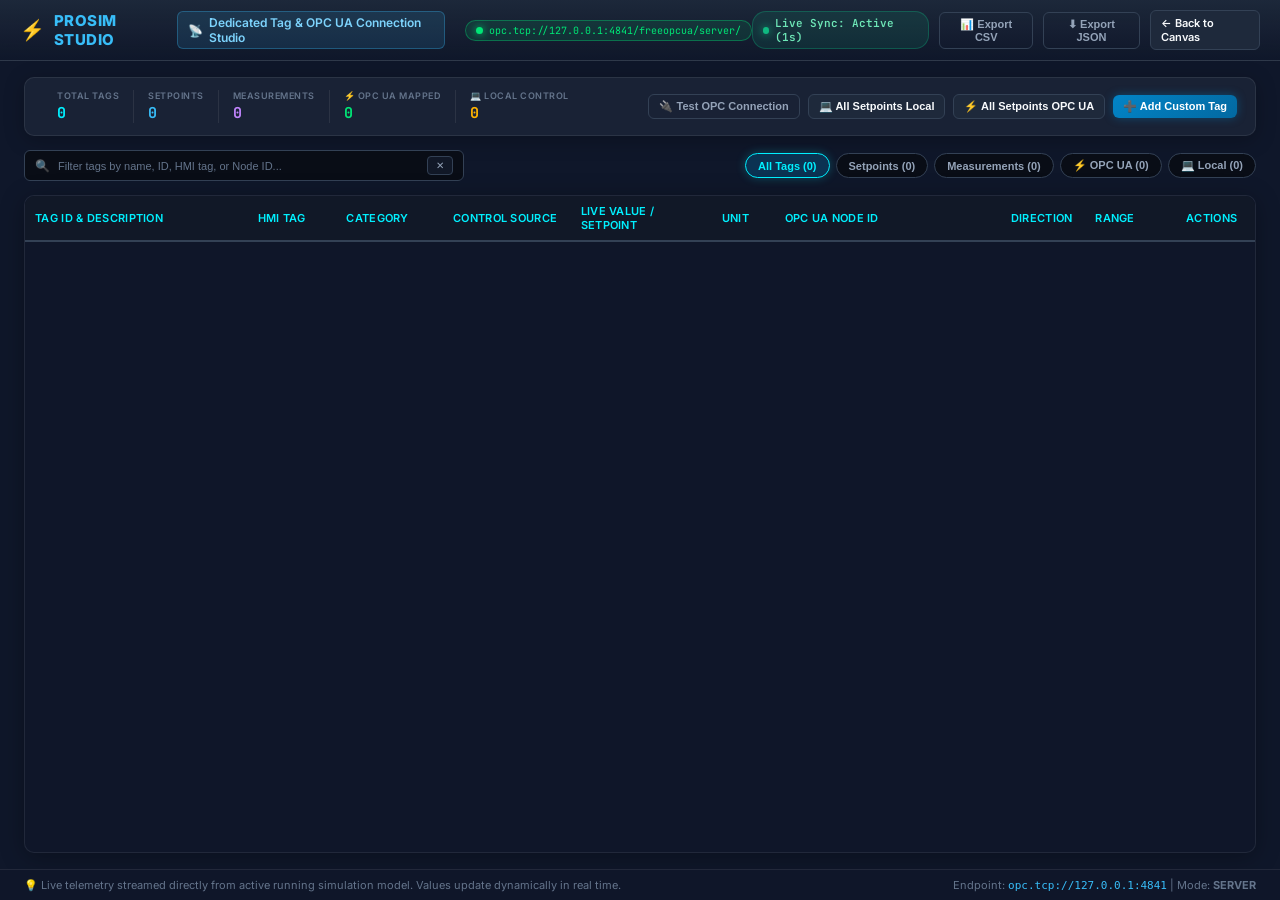
==== commit 7aa10385: "feat: Add StreamSensor chemical assay component, OPC UA dynamic registration and live sync" ====
--- a/simulator/opc_studio.html
+++ b/simulator/opc_studio.html
@@ -202,7 +202,7 @@
       </div>
       <div class="badge-opc-status" id="opcEndpointBadge">
         <span class="status-dot-sm"></span>
-        <span id="opcServerEndpointText">opc.tcp://0.0.0.0:4841</span>
+        <span id="opcServerEndpointText">opc.tcp://127.0.0.1:4841/freeopcua/server/</span>
       </div>
     </div>
 
